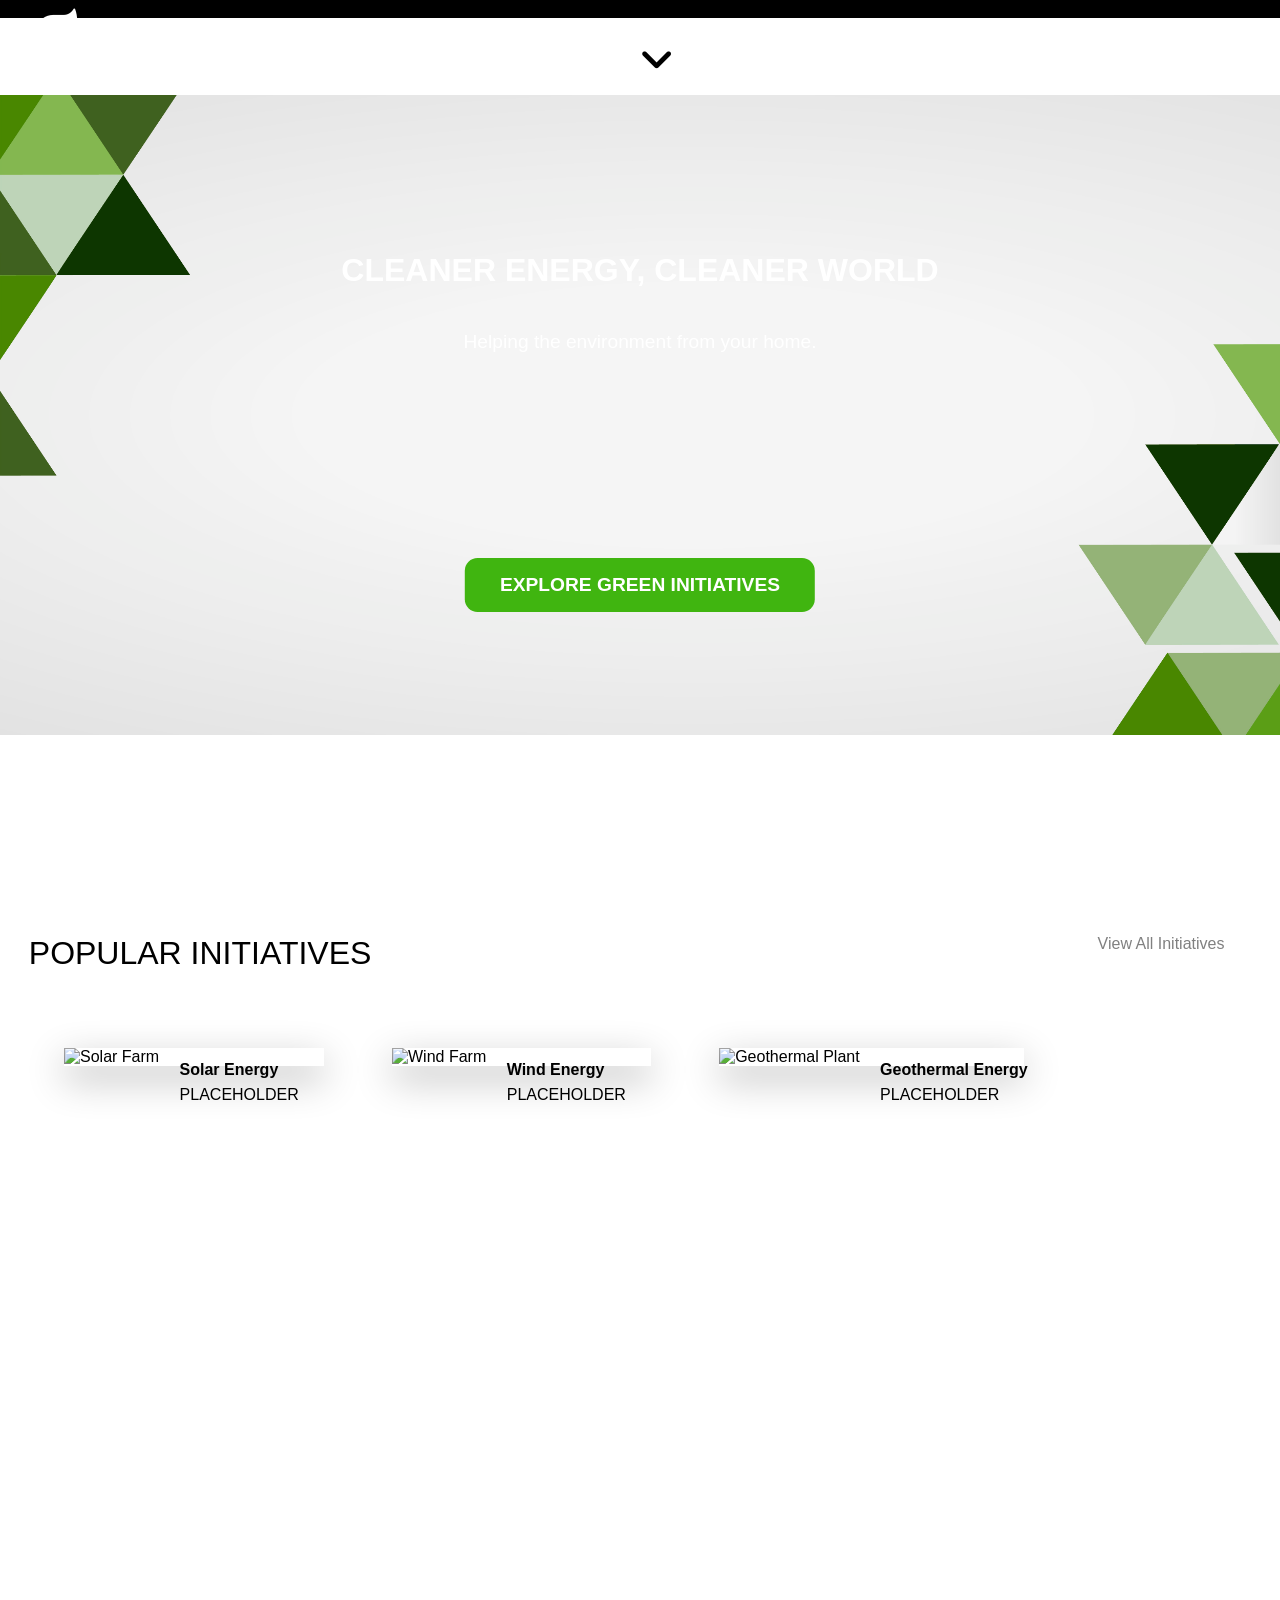
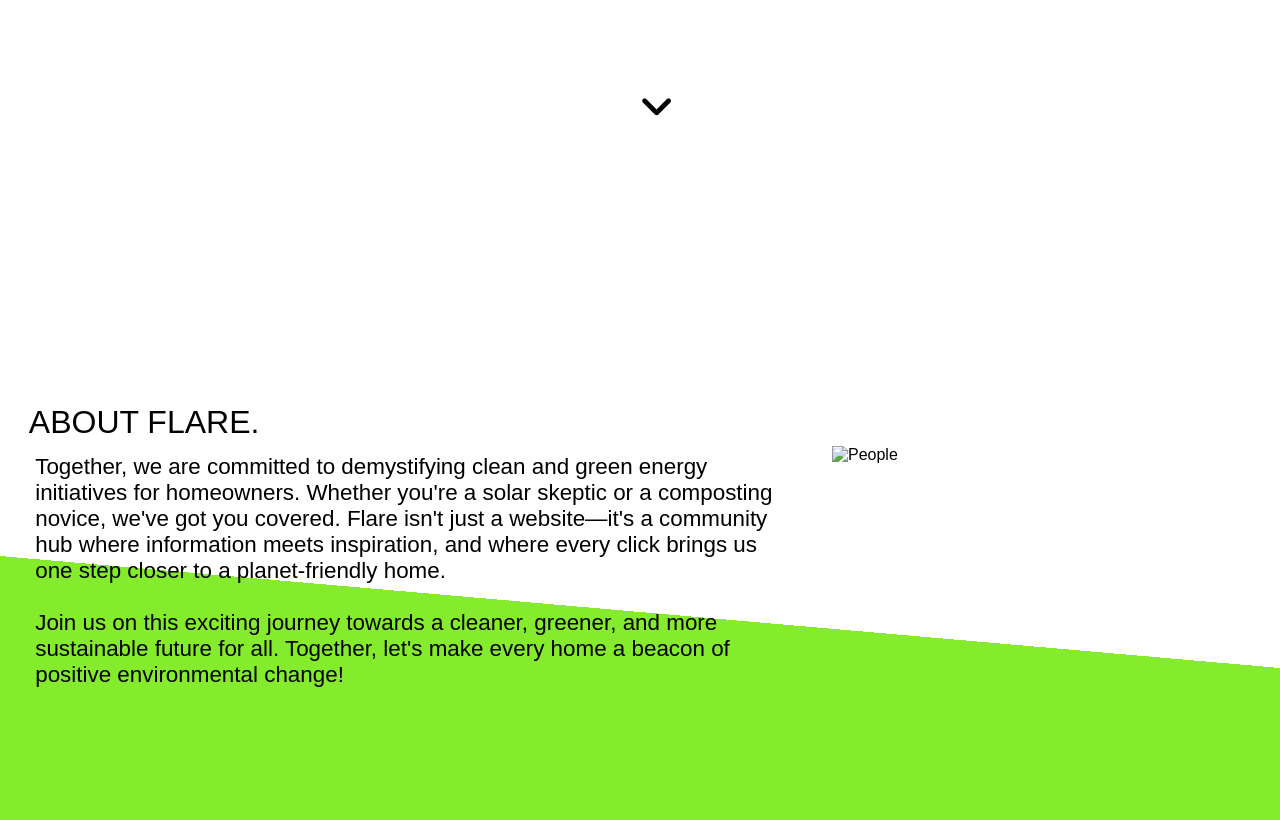
==== index.html @ 5a4c1785 "worked on site" ====
<!DOCTYPE html>
<html lang="en">

<head>
    <meta charset="UTF-8">
    <meta name="viewport" content="width=device-width, initial-scale=1.0">
    <title>TSA24</title>
    <link rel="shortcut icon" href="icons/favicon.ico" type="image/x-icon">
    <link rel="stylesheet" href="css/style.css">
    <link rel="stylesheet" href="https://cdnjs.cloudflare.com/ajax/libs/font-awesome/6.4.2/css/all.min.css" />
    <script src="https://cdnjs.cloudflare.com/ajax/libs/jquery/3.7.1/jquery.min.js"
        integrity="sha512-v2CJ7UaYy4JwqLDIrZUI/4hqeoQieOmAZNXBeQyjo21dadnwR+8ZaIJVT8EE2iyI61OV8e6M8PP2/4hpQINQ/g=="
        crossorigin="anonymous" referrerpolicy="no-referrer"></script>
</head>

<body>

    <!-- ----- IMAGE ----- -->
    <section class="imageSection">
        <img src="images/fieldWTurbines.jpg" alt="" class="bgImage">
    </section>


    <!-- --------- TOP OF PAGE ----------- -->
    <div class="mainBanner">

        <span class="mainHeader">

            <div class="test">
                <a href="/" class="bannerLinks">
                    <i class="fa-solid fa-leaf" id="bannerIMG"> <span class="title">FLARE.</span></i>
                </a>

            </div>

            <span class="mainLinks">
                <a href="/pages/initiatives.html" class="bannerLinks" id="bannerLinks">INITIATIVES</a>
                <a href="#scrollShortcutOne" class="bannerLinks" id="bannerLinks">OUR MISSION</a>
                <a href="#scrollShortcutTwo" class="bannerLinks" id="bannerLinks">ABOUT</a>

                <div class="dropdown">
                    <i id="dropbtn" class="fa-solid fa-bars"></i>
                    <div class="dropdown-content">
                        <a href="#" id="dropdownLink">CONTACT</a>
                        <a href="#" id="dropdownLink">REFERENCES</a>
                    </div>
                </div>


            </span>

        </span>

    </div>

    <!-- ---------- MIDDLE OF PAGE ----------- -->
    <div class="midOfPage"></div>
    <p class="midPageTitle"> CLEANER ENERGY, CLEANER WORLD</p>
    <p class="midPageText"> Helping the environment from your home.</p>
    </div>

    <!-- --------- MAIN BUTTON -------- -->
    <div class="mainButtonDiv">
        <button class="mainButton"><a href="/pages/initiatives.html" class="mainPageLink">EXPLORE GREEN INITIATIVES</a></button>
    </div>

    <!-- ------ DOWN ARROW TO TRANSITION FROM IMAGE TO INITIATIVES ------ -->
    <div class="downArrow">
        <a id="scroll-1" class="scrollShortcuts">
            <i class="fa-solid fa-angle-down" id="downArrowImage-Cards"></i>
        </a>
    </div>

    <!-- -------- PREVIEW INITIATIVE CARDS ------- -->
    <div>
        <img src="images/initiativesBackground.jpg" alt="" class="initiativeBackground">
        <div class="initiativesTitle scrollTo" id="scrollShortcutOne">
            <h1 class="initiative">POPULAR INITIATIVES</h1>
            <a href="/pages/initiatives.html" class="viewAllButton">View All Initiatives</a>
        </div>


        <div class="card">
            <div class="card0">
                <!-- SOLAR IMAGE -->
                <img src="images/solarCardImage.jpg" alt="Solar Farm" class="cardImage">
                <div class="containerCard">
                    <h4 class="initiativeCardTitle"><b>Solar Energy</b></h4>
                    <p class="initiativeInfo">PLACEHOLDER</p>
                </div>
            </div>
            <div class="card1">
                <!-- WIND IMAGE-->
                <img src="images/windCardImage.jpg" alt="Wind Farm" class="cardImage">
                <div class="containerCard">
                    <h4 class="initiativeCardTitle"><b>Wind Energy</b></h4>
                    <p class="initiativeInfo">PLACEHOLDER</p>
                </div>
            </div>
            <!-- GEOTHERMAL IMAGE -->
            <div class="card2">
                <!-- WIND IMAGE-->
                <img src="images/geoThermalCard.jpg" alt="Geothermal Plant" class="cardImage">
                <div class="containerCard">
                    <h4 class="initiativeCardTitle"><b>Geothermal Energy</b></h4>
                    <p class="initiativeInfo">PLACEHOLDER</p>
                </div>
            </div>
        </div>
</div>

    <!-- ------ DOWN ARROW TO TRANSITION FROM INITIATIVES TO ABOUT US ------ -->
    <div class="downArrow">
        <a id="scroll-2" class="scrollShortcuts">
            <i class="fa-solid fa-angle-down" id="downArrowImage-Cards1"></i>
        </a>
    </div>

    <!-- --------- ABOUT US PAGE --------- -->
    <div id="scrollShortcutTwo" class="aboutUsSection">
        <h1 class="aboutUsTitle"> ABOUT FLARE.</h1>

        <div class="aboutUsInfo">
            <p class="aboutUsText">Together, we are committed to demystifying clean and green energy initiatives for homeowners. Whether you're a solar skeptic or a composting novice, we've got you covered. Flare isn't just a website—it's a community hub where information meets inspiration, and where every click brings us one step closer to a planet-friendly home. 
                <br>
                <br>
                Join us on this exciting journey towards a cleaner, greener, and more sustainable future for all. Together, let's make every home a beacon of positive environmental change!</p>
            <img src="images/placeholderPicOfPeople.jpg" alt="People" class="placeholderPicOfPeople">
        </div>

    </div>





    <script src="scripts/smoothScroll.js"></script>

</body>

</html>
---- css/style.css ----
* {
    font-family: Helvetica, sans-serif;
    margin: 0px;
    padding: 0px;
}

body {
    overflow-x: hidden;
    width: 100%;
}

/* ---- TOP OF PAGE ----- */

.mainBanner {
    position: absolute;
    top: 0;
    left: 0;
    width: 100vw;
    padding-bottom: 1vw;
}

.test {
    padding-top: 0.5vw;
}

.mainLinks {
    padding-bottom: 0.5vw;
}

.title {
    font-size: 2vw;
}

.bannerLinks {
    font-size: 1.25vw;
    margin-right: 1.5vw;
    position: relative;
    display: inline;
    color: white;
    text-decoration: none;
    font-weight: 500;
}

#bannerLinks {
    position: relative;
    margin-left: 12vw;
    align-content: right;
}
#bannerLinks:hover {
    color: #e6e6e6;
}


#dropbtn {
    color: white;
    margin-left: 12vw;
    margin-top: -1vw;
    font-size: 2.5vw;
}


.dropdown {
    position: relative;
    display: inline-block;

}

.dropdown-content {
    display: none;
    position: absolute;
    background-color: white;
    min-width: 180px;
    box-shadow: 0px 8px 16px 0px rgba(0, 0, 0, 0.2);
    z-index: 1;
    margin-left: 50%;
    font-size: 1.25vw;

}


.dropdown-content a {
    color: black;
    padding: 12px 16px;
    text-decoration: none;
    display: block;


}


.dropdown-content a:hover {
    background-color: #ddd;
}


.dropdown:hover .dropdown-content {
    display: block;
}

#bannerIMG {
    font-size: 4vw;
    display: inline;
    margin-top: 1vw;
    margin-left: 2vw;
    max-width: 100vw;
}

#bannerIMG,
#dropbtn {
    background: linear-gradient(to right, #54911B, #54911B 49%, white 50%);
    background-clip: text;
    -webkit-background-clip: text;
    -webkit-text-fill-color: transparent;
    background-size: 200% 100%;
    transition: background-position .5s ease;
    background-position: 100%;
}

#dropdownLink {
    background: linear-gradient(to right, #54911B, #54911B 49%, black 50%);
    background-clip: text;
    -webkit-background-clip: text;
    -webkit-text-fill-color: transparent;
    background-size: 200% 100%;
    transition: background-position .5s ease;
    background-position: 100%;
}

#bannerIMG:hover,
#dropbtn:hover,
#dropdownLink:hover {
    background-position: 0 100%;
    color: green;
    cursor: pointer;
}


.mainLinks {
    position: absolute;
    margin-left: 20vw;
    margin-top: -2vw;
}


/* ----- IMAGE FOR PAGE ----- */
.bgImage {
    width: 120%;
    height: auto;
    opacity: 0.6;
}

.imageSection {
    background-color: black;
    width: 101vw;
}


/* ----- MIDDLE OF PAGE ------*/
.midOfPage {
    position: relative;
}

.midPageTitle {
    top: 30%;
    left: 50%;
    -ms-transform: translate(-50%, -50%);
    transform: translate(-50%, -50%);
}

.midPageTitle,
.midPageText {
    position: absolute;
    color: white;
}

.midPageTitle {
    font-weight: 700;
    font-size: 2.5vw;
}

.midPageText {
    font-size: 1.5vw;
    font-weight: 300;
    top: 38%;
    left: 50%;
    -ms-transform: translate(-50%, -50%);
    transform: translate(-50%, -50%);
}


/* -------- MAIN BUTTON ------ */
.mainButtonDiv {
    margin: 0;
    position: absolute;
    top: 65%;
    left: 50%;
    -ms-transform: translate(-50%, -50%);
    transform: translate(-50%, -50%);
}

.mainButton {
    padding: 1.25vw 2.75vw;
    text-align: center;
    background-color: #40B510;
    border: none;
    font-weight: 550;
    font-size: 1.5vw;
    color: white;
    border-radius: 1vw;
    transition: all .2s ease-in-out;
}

.mainButton:hover {
    cursor: pointer;
    background-color: #309C04;
    transform: scale(1.1);
}

/* MAIN LINK*/
.mainPageLink {
    text-decoration: none;
    color: white;
}

/* ---------- DOWN ARROW TO TRANSITION FROM IMAGE TO INITIATIVES*/
#downArrowImage-Cards {
    font-size: 3vw;
    position: absolute;
    left: 50%;
    margin-top: 1.75vw;
    transition: all .2s ease-in-out;
}
#downArrowImage-Cards1 {
    font-size: 3vw;
    position: absolute;
    top: 185%;
    left: 50%;
    margin-top: 1.75vw;
    transition: all .2s ease-in-out;
}

#downArrowImage-Cards:hover, #downArrowImage-Cards1:hover {
    transform: scale(1.2);
    cursor: pointer;
}

.scrollShortcuts {
    text-decoration: none;
    color: black;
}

/* ------- TITLE FOR INITIATIVES -------*/
.initiativeBackground {
    width: 100vw;
    height: 50vw;
    margin-top: 6vw;
}
.initiativesTitle {
    position: absolute;
    top: 100%;
    margin-top: 0.75vw;
    margin-left: 0.75vw;
    width: 100vw;
    padding-top: 2vw;
}

.initiative {
    font-size: 2.5vw;
    font-weight: 300;
    display: inline;
    margin-left: 1.5vw;
}

.viewAllButton {
    position: absolute;
    left: 85%;
    text-decoration: none;
    color: grey;
    display: inline;
}

.viewAllButton:hover {
    text-decoration: underline;
}

/* -------- CARDS FOR MAIN PAGE --------*/
.card {
    margin: 0;
    position: absolute;
    top: 115%;
    left: 5%;
    margin-bottom: 10vw;
    margin-top: 1vw;
    display: inline;
}


.containerCard {
    padding: 2px 16px;
    display: inline-block;
    margin-right: 2vw;
}

.card0,
.card1,
.card2 {
    display: inline-block;
    margin-right: 5vw;
    box-shadow: 0 1vw 3vw 0 rgba(0, 0, 0, 0.3);
    margin-bottom: 10vw;
    padding-right: 8vw;
    
}

.card0:hover,
.card1:hover,
.card2:hover {
    background-color: #e6e6e6;
    cursor: pointer;
}

.initiativeCardTitle {
    position: absolute;
    top: 0;
    margin-top: 1vw;
}

.initiativeInfo {
    position: absolute;
    top: 0;
    margin-top: 3vw;
}

.cardImage {
    max-width: 12vw;
    height: 12vw;
}



/* ------- ABOUT US --------- */
.aboutUsSection {
    position: absolute;
    top: 180%;
    margin-top: 30vw;
    width: 100vw;
    padding-bottom: 10vw;
    background: linear-gradient(5deg, transparent 0%, #84EB2D 0%, #84EB2D 50%, transparent 50%);
}
.aboutUsTitle {
    font-size: 2.5vw;
    font-weight: 300;
    display: inline;
    margin-left: 2.25vw;
}
.aboutUsInfo {
    margin-top: 1vw;
    margin-left: 1vw;
    width: 100vw;
    overflow: hidden;
    overflow-wrap: break-word;
    display: inline-block;
}
.aboutUsText {
    overflow-wrap: break-word;
    margin-right: 4vw;
    margin-left: 1.75vw;
    font-size: 1.75vw;
    display: inline-block;
    padding-right: 35vw;
}
.placeholderPicOfPeople {
    width: 30vw;
    display: inline-block;
    position: absolute;
    top: 10%;
    right: 5%;
    
}




/* ------ MOBILE -------- */
@media only screen and (max-width: 600px) {
    .bannerLinks {
        font-size: 2vw;
    }
}
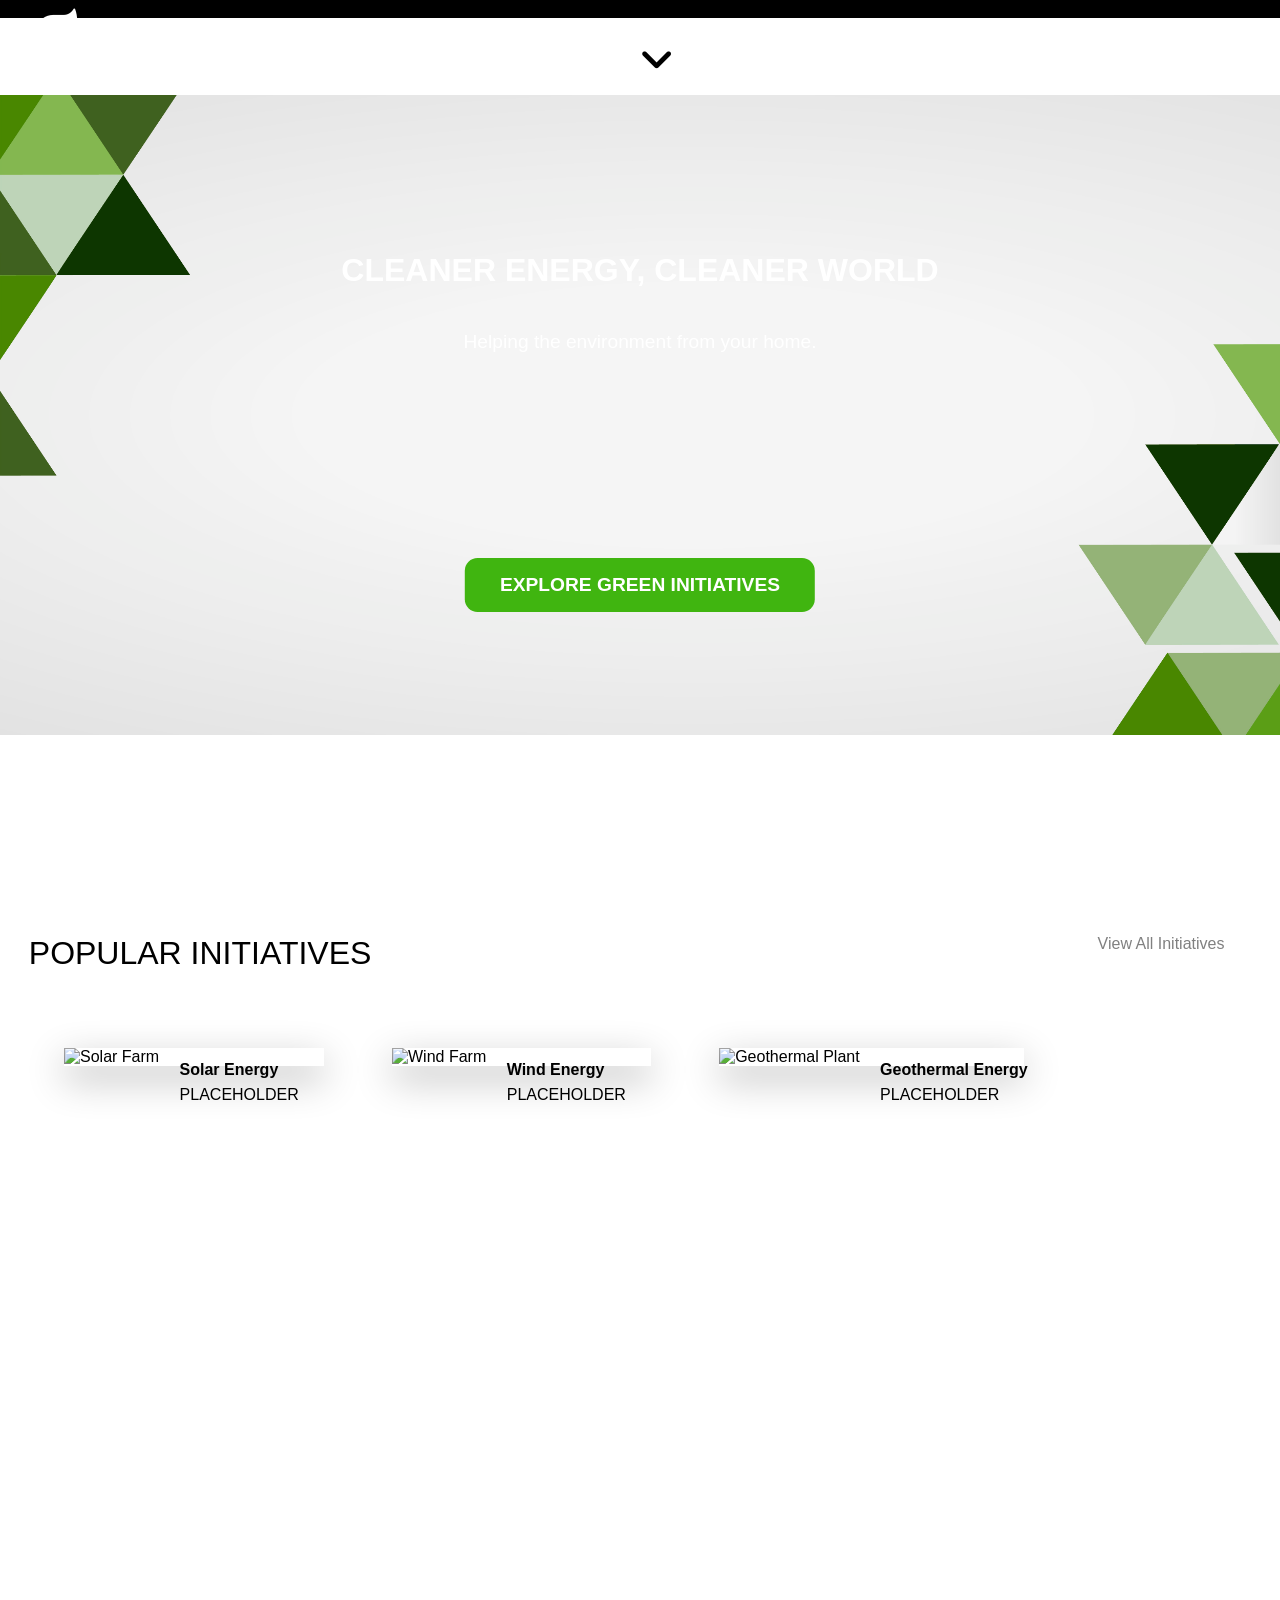
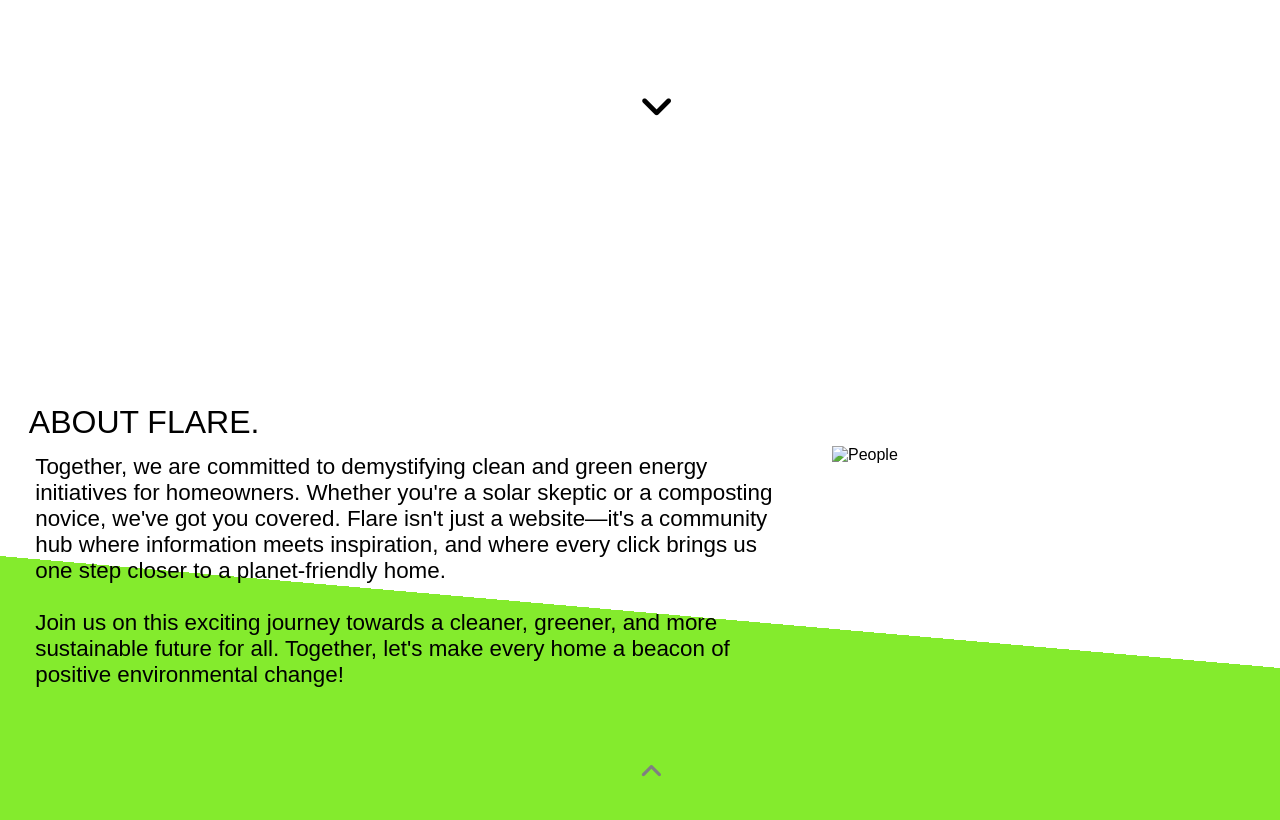
==== commit 37a8ee32: "scroll to top" ====
--- a/index.html
+++ b/index.html
@@ -16,7 +16,7 @@
 <body>
 
     <!-- ----- IMAGE ----- -->
-    <section class="imageSection">
+    <section class="imageSection" id="scrollToTop">
         <img src="images/fieldWTurbines.jpg" alt="" class="bgImage">
     </section>
 
@@ -128,6 +128,10 @@
             <img src="images/placeholderPicOfPeople.jpg" alt="People" class="placeholderPicOfPeople">
         </div>
 
+        <a id="scroll-3" class="scrollShortcuts">
+            <i class="fa-solid fa-angle-up" id="downArrowImage-Cards2"></i>
+        </a>
+
     </div>
 
 
--- a/css/style.css
+++ b/css/style.css
@@ -238,8 +238,17 @@
     margin-top: 1.75vw;
     transition: all .2s ease-in-out;
 }
-
-#downArrowImage-Cards:hover, #downArrowImage-Cards1:hover {
+#downArrowImage-Cards2 {
+    font-size: 2vw;
+    position: absolute;
+    color: grey;
+    top: 80%;
+    left: 50%;
+    margin-top: 1.75vw;
+    transition: all .2s ease-in-out;
+}
+
+#downArrowImage-Cards:hover, #downArrowImage-Cards1:hover, #downArrowImage-Cards2:hover {
     transform: scale(1.2);
     cursor: pointer;
 }
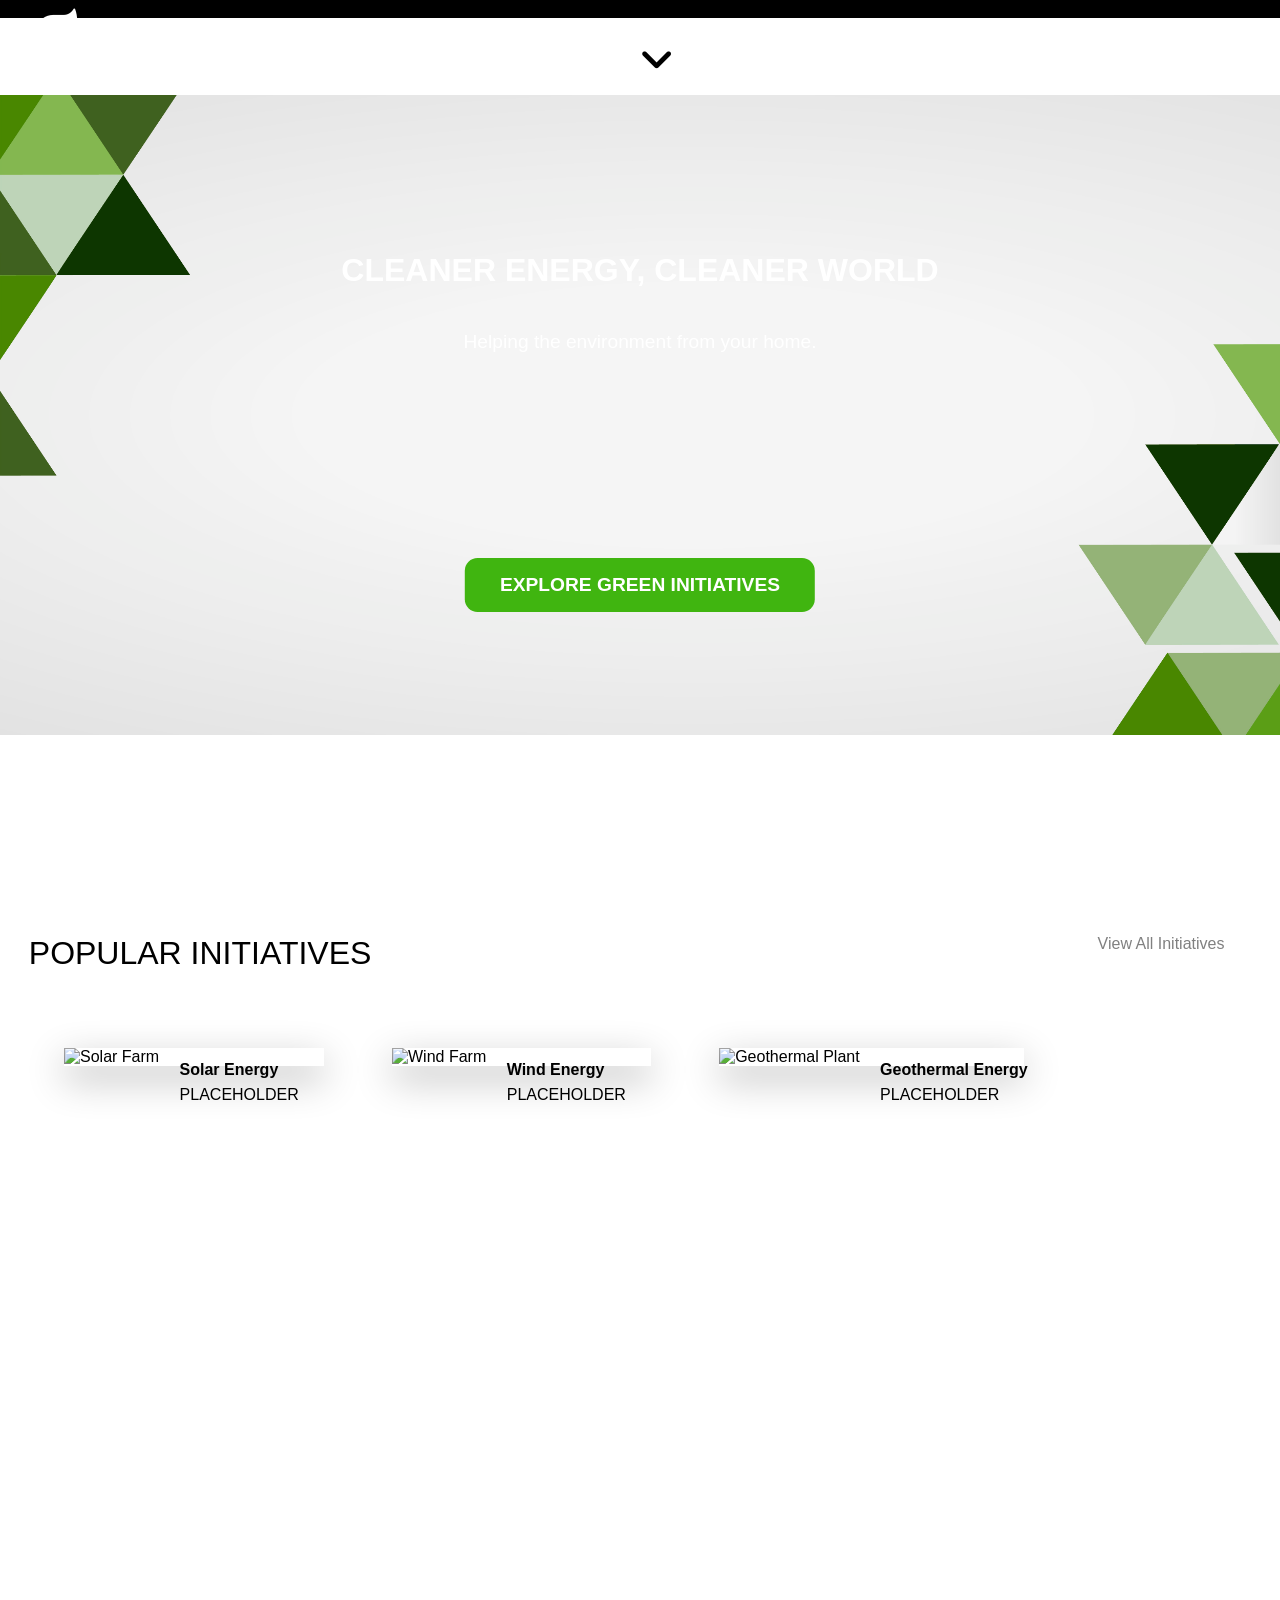
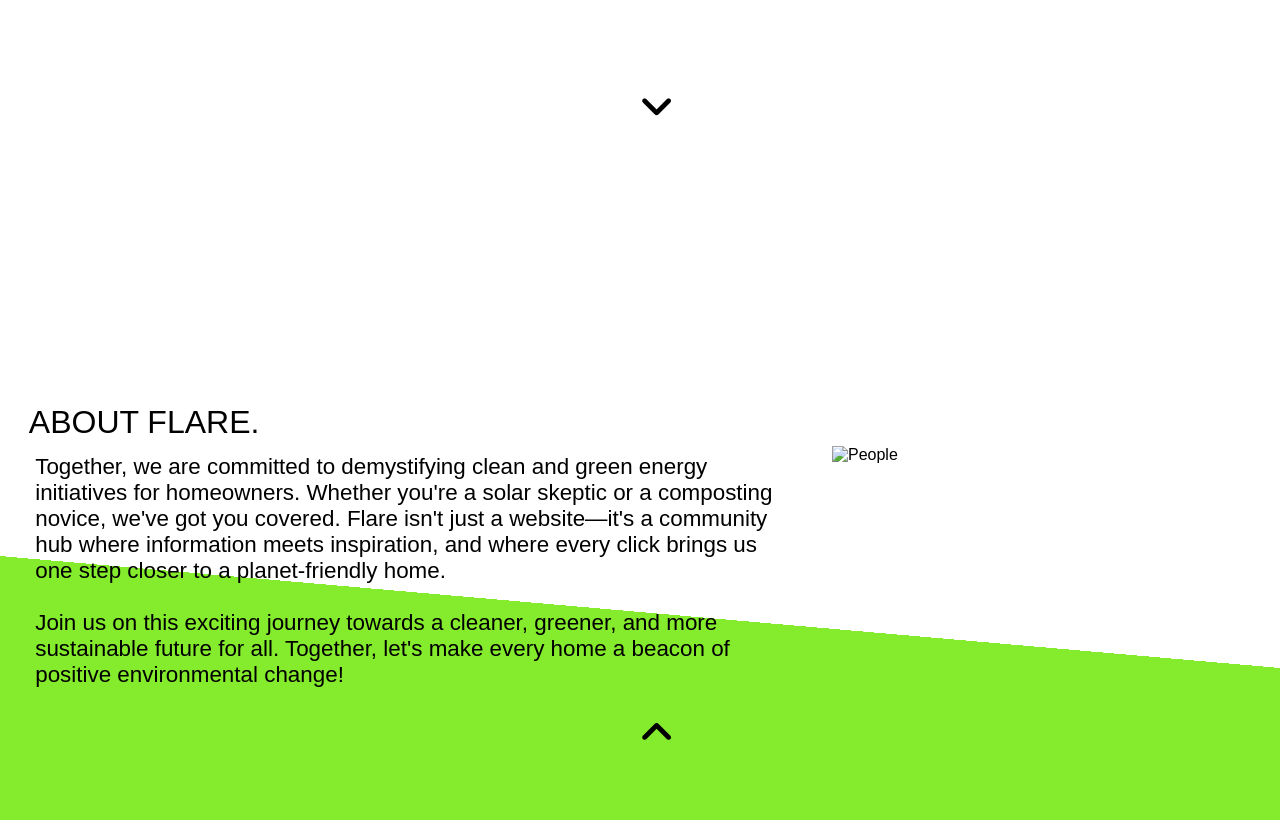
==== commit fa2a1bee: "done for now bc live server is dying" ====
--- a/index.html
+++ b/index.html
@@ -35,8 +35,8 @@
 
             <span class="mainLinks">
                 <a href="/pages/initiatives.html" class="bannerLinks" id="bannerLinks">INITIATIVES</a>
-                <a href="#scrollShortcutOne" class="bannerLinks" id="bannerLinks">OUR MISSION</a>
-                <a href="#scrollShortcutTwo" class="bannerLinks" id="bannerLinks">ABOUT</a>
+                <a href="#scrollShortcutOne" class="bannerLinks topShortcut1" id="bannerLinks">OUR MISSION</a>
+                <a href="#scrollShortcutTwo" class="bannerLinks topShortcut2" id="bannerLinks">ABOUT</a>
 
                 <div class="dropdown">
                     <i id="dropbtn" class="fa-solid fa-bars"></i>
@@ -129,7 +129,7 @@
         </div>
 
         <a id="scroll-3" class="scrollShortcuts">
-            <i class="fa-solid fa-angle-up" id="downArrowImage-Cards2"></i>
+            <i class="fa-solid fa-angle-up" id="downArrowImage-Cards"></i>
         </a>
 
     </div>
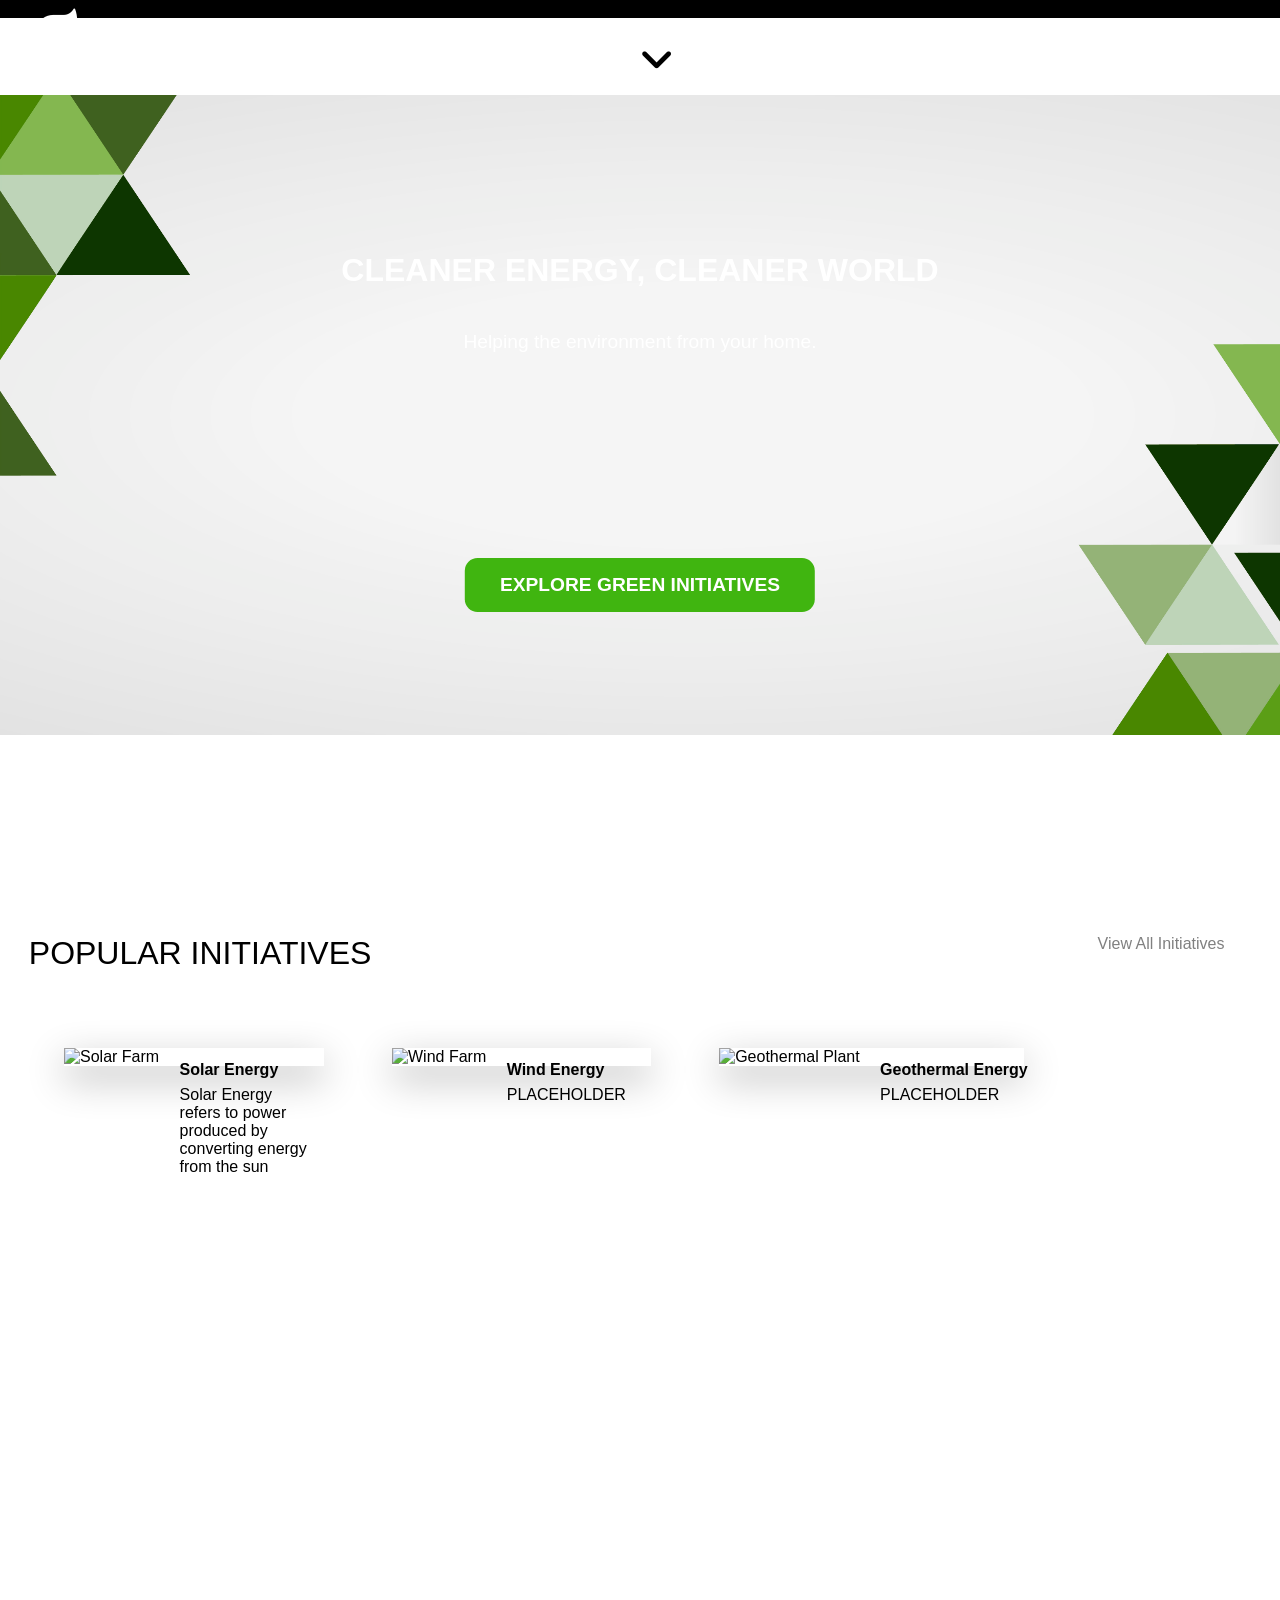
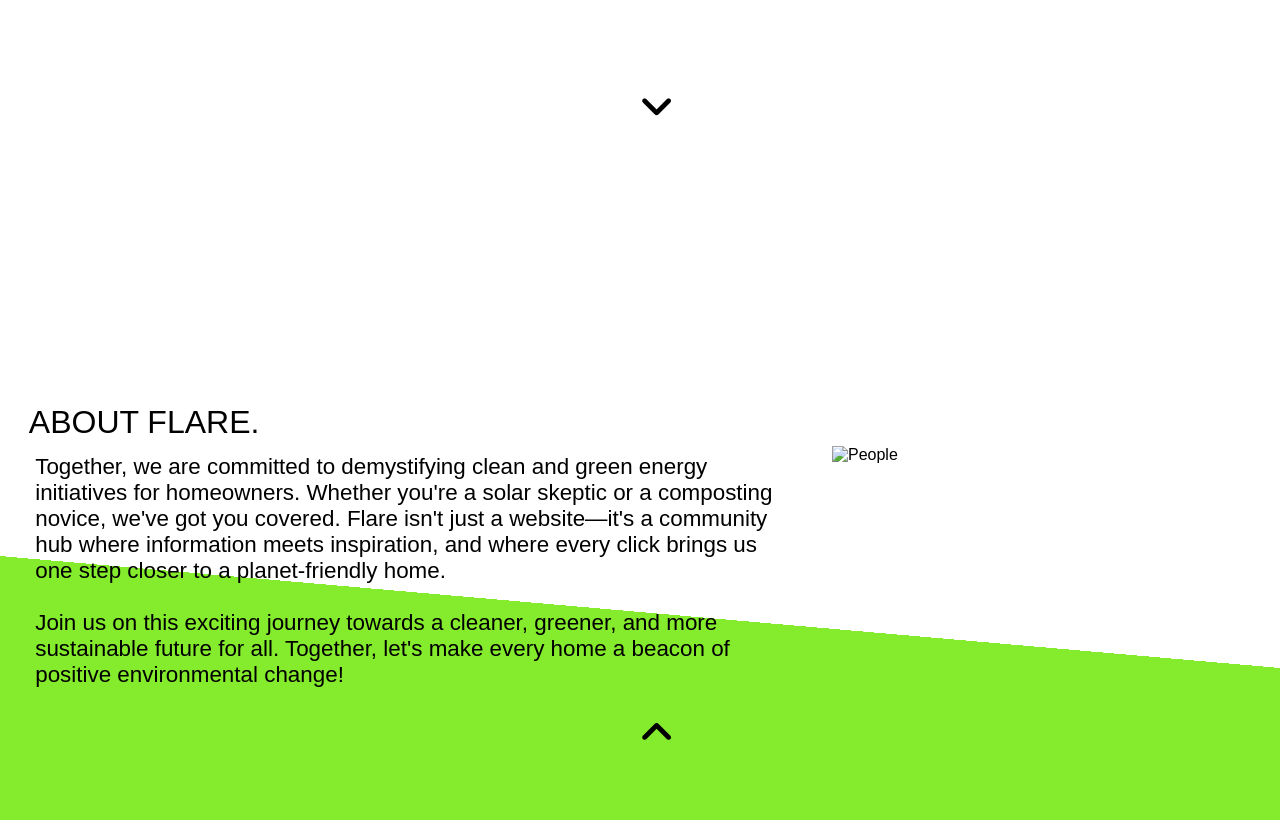
==== commit d0c2ccf9: "worked on solar power page; housekeeping things" ====
--- a/index.html
+++ b/index.html
@@ -4,7 +4,7 @@
 <head>
     <meta charset="UTF-8">
     <meta name="viewport" content="width=device-width, initial-scale=1.0">
-    <title>TSA24</title>
+    <title>TSA24 | FLARE.</title>
     <link rel="shortcut icon" href="icons/favicon.ico" type="image/x-icon">
     <link rel="stylesheet" href="css/style.css">
     <link rel="stylesheet" href="https://cdnjs.cloudflare.com/ajax/libs/font-awesome/6.4.2/css/all.min.css" />
@@ -61,7 +61,8 @@
 
     <!-- --------- MAIN BUTTON -------- -->
     <div class="mainButtonDiv">
-        <button class="mainButton"><a href="/pages/initiatives.html" class="mainPageLink">EXPLORE GREEN INITIATIVES</a></button>
+        <button class="mainButton"><a href="/pages/initiatives.html" class="mainPageLink">EXPLORE GREEN
+                INITIATIVES</a></button>
     </div>
 
     <!-- ------ DOWN ARROW TO TRANSITION FROM IMAGE TO INITIATIVES ------ -->
@@ -81,13 +82,14 @@
 
 
         <div class="card">
-            <div class="card0">
-                <!-- SOLAR IMAGE -->
-                <img src="images/solarCardImage.jpg" alt="Solar Farm" class="cardImage">
-                <div class="containerCard">
-                    <h4 class="initiativeCardTitle"><b>Solar Energy</b></h4>
-                    <p class="initiativeInfo">PLACEHOLDER</p>
-                </div>
+            <div class="card0"><a href="/pages/initiatives/solar.html">
+                    <!-- SOLAR IMAGE -->
+                    <img src="images/solarCardImage.jpg" alt="Solar Farm" class="cardImage">
+                    <div class="containerCard">
+                        <h4 class="initiativeCardTitle"><b>Solar Energy</b></h4>
+                        <p class="initiativeInfo">Solar Energy refers to power produced by converting energy from the sun</p>
+                    </div>
+                </a>
             </div>
             <div class="card1">
                 <!-- WIND IMAGE-->
@@ -107,7 +109,7 @@
                 </div>
             </div>
         </div>
-</div>
+    </div>
 
     <!-- ------ DOWN ARROW TO TRANSITION FROM INITIATIVES TO ABOUT US ------ -->
     <div class="downArrow">
@@ -121,10 +123,15 @@
         <h1 class="aboutUsTitle"> ABOUT FLARE.</h1>
 
         <div class="aboutUsInfo">
-            <p class="aboutUsText">Together, we are committed to demystifying clean and green energy initiatives for homeowners. Whether you're a solar skeptic or a composting novice, we've got you covered. Flare isn't just a website—it's a community hub where information meets inspiration, and where every click brings us one step closer to a planet-friendly home. 
+            <p class="aboutUsText">Together, we are committed to demystifying clean and green energy initiatives for
+                homeowners. Whether you're a solar skeptic or a composting novice, we've got you covered. Flare isn't
+                just a website—it's a community hub where information meets inspiration, and where every click brings us
+                one step closer to a planet-friendly home.
                 <br>
                 <br>
-                Join us on this exciting journey towards a cleaner, greener, and more sustainable future for all. Together, let's make every home a beacon of positive environmental change!</p>
+                Join us on this exciting journey towards a cleaner, greener, and more sustainable future for all.
+                Together, let's make every home a beacon of positive environmental change!
+            </p>
             <img src="images/placeholderPicOfPeople.jpg" alt="People" class="placeholderPicOfPeople">
         </div>
 
--- a/css/style.css
+++ b/css/style.css
@@ -7,6 +7,10 @@
 body {
     overflow-x: hidden;
     width: 100%;
+}
+body a{
+    color: black;
+    text-decoration: none;
 }
 
 /* ---- TOP OF PAGE ----- */
@@ -338,6 +342,7 @@
     position: absolute;
     top: 0;
     margin-top: 3vw;
+    max-width: 10vw;
 }
 
 .cardImage {
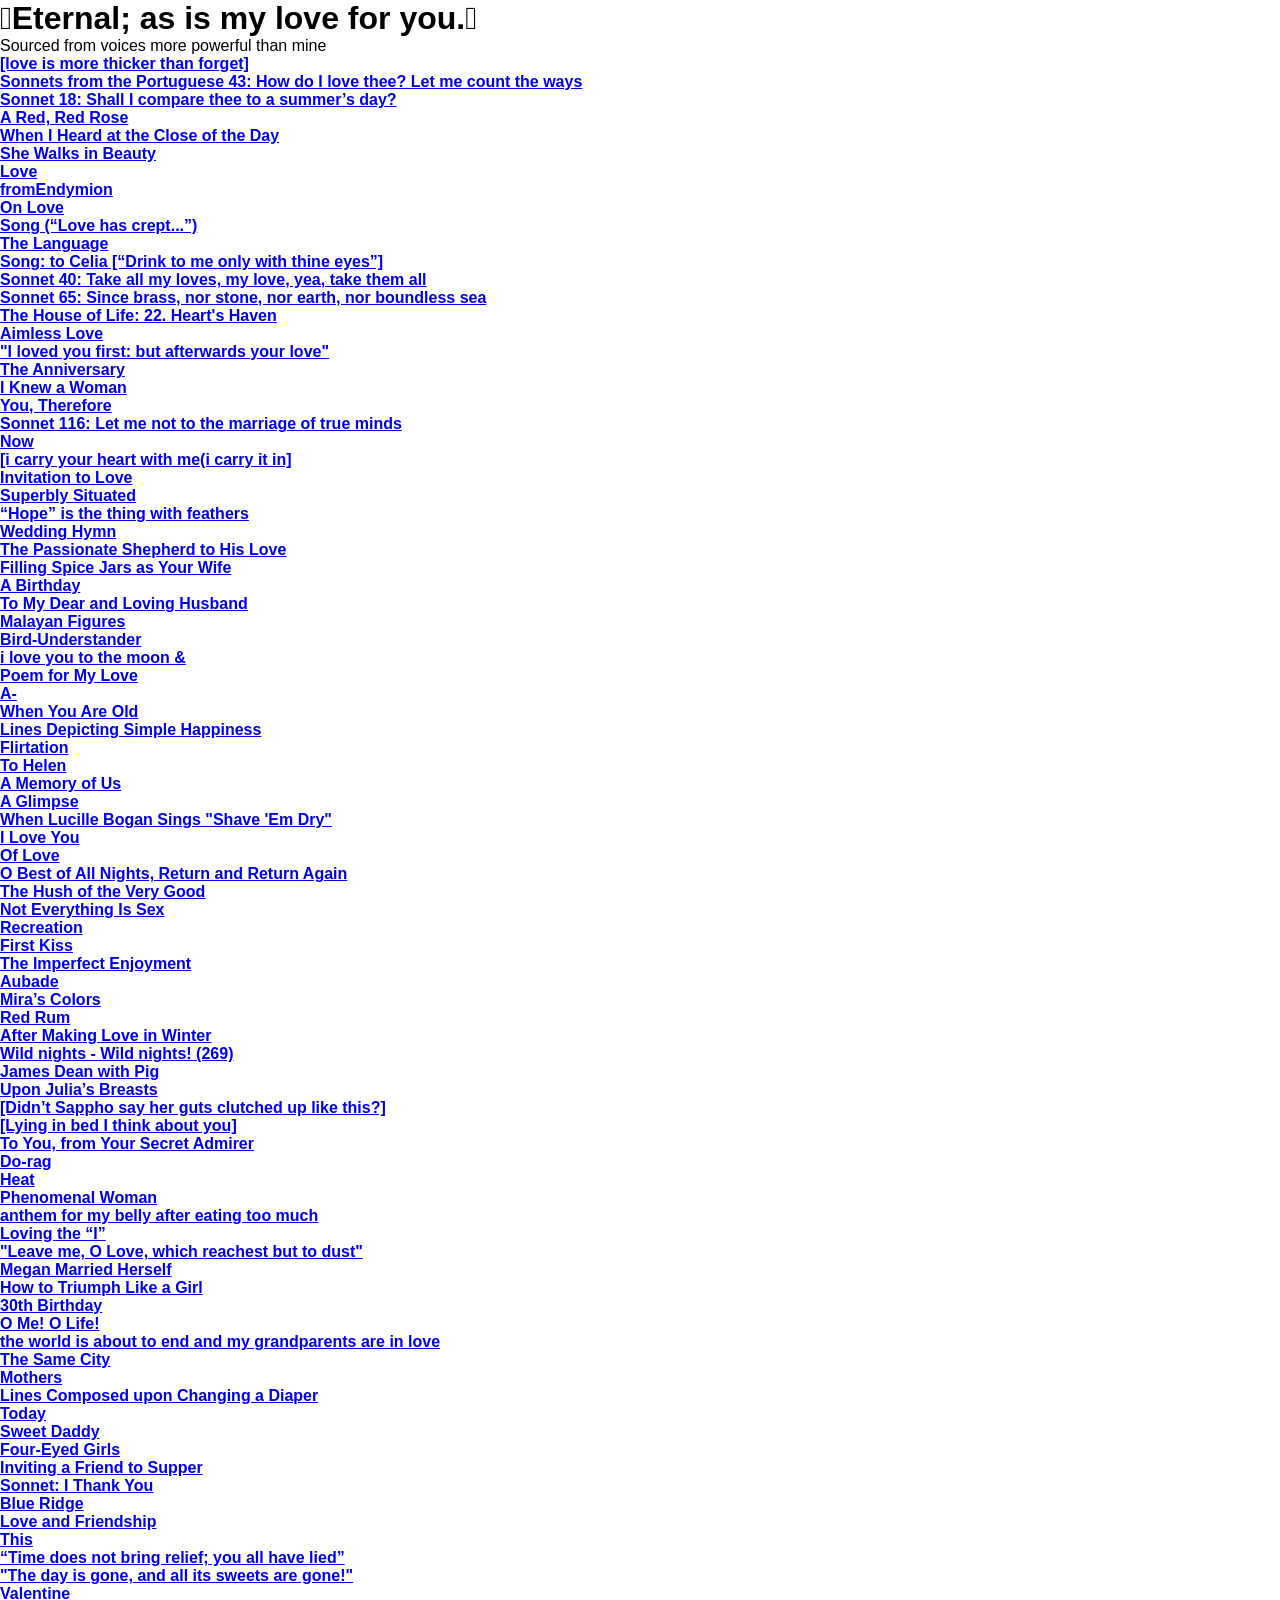
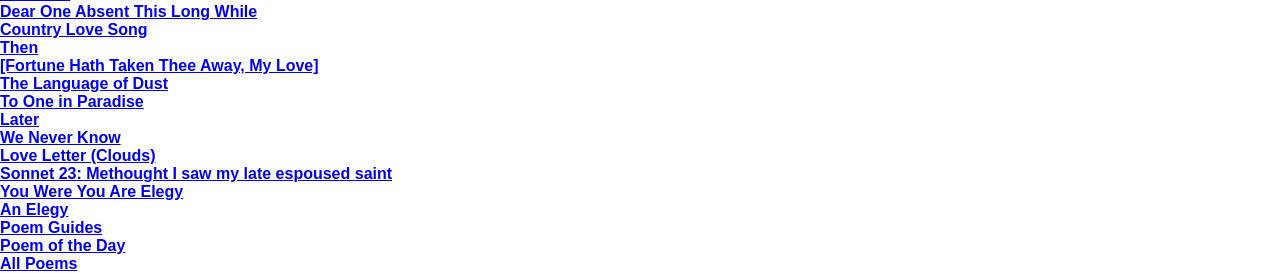
==== commit 7428eacf: "Create index.html" ====
--- a/index.html
+++ b/index.html
@@ -4,149 +4,631 @@
 <head>
     <meta charset="UTF-8">
     <meta name="viewport" content="width=device-width, initial-scale=1.0">
-    <title>TSA24 | FLARE.</title>
-    <link rel="shortcut icon" href="icons/favicon.ico" type="image/x-icon">
-    <link rel="stylesheet" href="css/style.css">
-    <link rel="stylesheet" href="https://cdnjs.cloudflare.com/ajax/libs/font-awesome/6.4.2/css/all.min.css" />
-    <script src="https://cdnjs.cloudflare.com/ajax/libs/jquery/3.7.1/jquery.min.js"
-        integrity="sha512-v2CJ7UaYy4JwqLDIrZUI/4hqeoQieOmAZNXBeQyjo21dadnwR+8ZaIJVT8EE2iyI61OV8e6M8PP2/4hpQINQ/g=="
-        crossorigin="anonymous" referrerpolicy="no-referrer"></script>
+    <title>My Love!</title>
+    <link rel="stylesheet" href="style.css">
+    <link href="http://cdnjs.cloudflare.com/ajax/libs/font-awesome/4.3.0/css/font-awesome.css" rel="stylesheet"
+        type='text/css'>
+    <link rel="shortcut icon" href="favicon.ico" type="image/x-icon">
 </head>
 
 <body>
-
-    <!-- ----- IMAGE ----- -->
-    <section class="imageSection" id="scrollToTop">
-        <img src="images/fieldWTurbines.jpg" alt="" class="bgImage">
-    </section>
-
-
-    <!-- --------- TOP OF PAGE ----------- -->
-    <div class="mainBanner">
-
-        <span class="mainHeader">
-
-            <div class="test">
-                <a href="/" class="bannerLinks">
-                    <i class="fa-solid fa-leaf" id="bannerIMG"> <span class="title">FLARE.</span></i>
-                </a>
-
-            </div>
-
-            <span class="mainLinks">
-                <a href="/pages/initiatives.html" class="bannerLinks" id="bannerLinks">INITIATIVES</a>
-                <a href="#scrollShortcutOne" class="bannerLinks topShortcut1" id="bannerLinks">OUR MISSION</a>
-                <a href="#scrollShortcutTwo" class="bannerLinks topShortcut2" id="bannerLinks">ABOUT</a>
-
-                <div class="dropdown">
-                    <i id="dropbtn" class="fa-solid fa-bars"></i>
-                    <div class="dropdown-content">
-                        <a href="#" id="dropdownLink">CONTACT</a>
-                        <a href="#" id="dropdownLink">REFERENCES</a>
-                    </div>
-                </div>
-
-
-            </span>
-
-        </span>
-
+    <div class="top">
+        <h1 class="banner"><i class="fa-solid fa-heart"></i>Eternal; as is my love for you.<i
+                class="fa-solid fa-heart"></i></h1>
+        <p class="yeet">Sourced from voices more powerful than mine</p>
     </div>
-
-    <!-- ---------- MIDDLE OF PAGE ----------- -->
-    <div class="midOfPage"></div>
-    <p class="midPageTitle"> CLEANER ENERGY, CLEANER WORLD</p>
-    <p class="midPageText"> Helping the environment from your home.</p>
+    <div class="container">
+        <div class="row">
+            <div class="text-col">
+                <strong><a
+                        href="https://www.poetryfoundation.org/poetrymagazine/poems/22224/love-is-more-thicker-than-forget">[love
+                        is more thicker than forget]</a></strong>
+            </div>
+            <div class="text-col">
+                <strong><a
+                        href="https://www.poetryfoundation.org/poems/43742/sonnets-from-the-portuguese-43-how-do-i-love-thee-let-me-count-the-ways">Sonnets
+                        from the Portuguese 43: How do I love thee? Let me count the ways</a></strong>
+            </div>
+            <div class="clearfix"></div>
+        </div>
+
+        <div class="row">
+            <div class="text-col">
+                <strong><a
+                        href="https://www.poetryfoundation.org/poems/45087/sonnet-18-shall-i-compare-thee-to-a-summers-day">Sonnet
+                        18: Shall I compare thee to a summer’s day?</a></strong>
+            </div>
+            <div class="text-col">
+                <strong><a href="https://www.poetryfoundation.org/poems/43812/a-red-red-rose">A Red, Red
+                        Rose</a></strong>
+            </div>
+            <div class="clearfix"></div>
+        </div>
+
+        <div class="row">
+            <div class="text-col">
+                <strong><a href="https://www.poetryfoundation.org/poems/50509/when-i-heard-at-the-close-of-the-day">When
+                        I Heard at the Close of the Day</a></strong>
+            </div>
+            <div class="text-col">
+                <strong><a href="https://www.poetryfoundation.org/poems/43844/she-walks-in-beauty">She Walks in
+                        Beauty</a></strong>
+            </div>
+            <div class="clearfix"></div>
+        </div>
+
+        <div class="row">
+            <div class="text-col">
+                <strong><a href="https://www.poetryfoundation.org/poems/43993/love-56d222e917181">Love</a></strong>
+            </div>
+            <div class="text-col">
+                <strong><a
+                        href="https://www.poetryfoundation.org/poems/44469/endymion-56d2239287ca5">fromEndymion</a></strong>
+            </div>
+            <div class="clearfix"></div>
+        </div>
+
+        <div class="row">
+            <div class="text-col">
+                <strong><a href="https://www.poetryfoundation.org/poems/148579/on-love">On Love</a></strong>
+            </div>
+            <div class="text-col">
+                <strong><a href="https://www.poetryfoundation.org/poetrymagazine/poems/13003/song-love-has-crept">Song
+                        (“Love has crept...”)</a></strong>
+            </div>
+            <div class="clearfix"></div>
+        </div>
+
+        <div class="row">
+            <div class="text-col">
+                <strong><a href="https://www.poetryfoundation.org/poems/49024/the-language-56d22abc283f2">The
+                        Language</a></strong>
+            </div>
+            <div class="text-col">
+                <strong><a
+                        href="https://www.poetryfoundation.org/poems/44464/song-to-celia-drink-to-me-only-with-thine-eyes">Song:
+                        to Celia [“Drink to me only with thine eyes”]</a></strong>
+            </div>
+            <div class="clearfix"></div>
+        </div>
+
+        <div class="row">
+            <div class="text-col">
+                <strong><a
+                        href="https://www.poetryfoundation.org/poems/50426/sonnet-40-take-all-my-loves-my-love-yea-take-them-all">Sonnet
+                        40: Take all my loves, my love, yea, take them all</a></strong>
+            </div>
+            <div class="text-col">
+                <strong><a
+                        href="https://www.poetryfoundation.org/poems/50646/sonnet-65-since-brass-nor-stone-nor-earth-nor-boundless-sea">Sonnet
+                        65: Since brass, nor stone, nor earth, nor boundless sea</a></strong>
+            </div>
+            <div class="clearfix"></div>
+        </div>
+
+        <div class="row">
+            <div class="text-col">
+                <strong><a href="https://www.poetryfoundation.org/poems/45010/the-house-of-life-22-hearts-haven">The
+                        House of Life: 22. Heart's Haven</a></strong>
+            </div>
+            <div class="text-col">
+                <strong><a href="https://www.poetryfoundation.org/poetrymagazine/poems/41392/aimless-love">Aimless
+                        Love</a></strong>
+            </div>
+            <div class="clearfix"></div>
+        </div>
+
+        <div class="row">
+            <div class="text-col">
+                <strong><a
+                        href="https://www.poetryfoundation.org/poems/50507/i-loved-you-first-but-afterwards-your-love">"I
+                        loved you first: but afterwards your love"</a></strong>
+            </div>
+            <div class="text-col">
+                <strong><a href="https://www.poetryfoundation.org/poems/50336/the-anniversary-56d22d56d635f">The
+                        Anniversary</a></strong>
+            </div>
+            <div class="clearfix"></div>
+        </div>
+
+        <div class="row">
+            <div class="text-col">
+                <strong><a href="https://www.poetryfoundation.org/poems/43331/i-knew-a-woman">I Knew a
+                        Woman</a></strong>
+            </div>
+            <div class="text-col">
+                <strong><a href="https://www.poetryfoundation.org/poems/49268/you-therefore">You, Therefore</a></strong>
+            </div>
+            <div class="clearfix"></div>
+        </div>
+
+        <div class="row">
+            <div class="text-col">
+                <strong><a
+                        href="https://www.poetryfoundation.org/poems/45106/sonnet-116-let-me-not-to-the-marriage-of-true-minds">Sonnet
+                        116: Let me not to the marriage of true minds</a></strong>
+            </div>
+            <div class="text-col">
+                <strong><a href="https://www.poetryfoundation.org/poems/50480/now-56d22d9f2a21f">Now</a></strong>
+            </div>
+            <div class="clearfix"></div>
+        </div>
+
+        <div class="row">
+            <div class="text-col">
+                <strong><a
+                        href="https://www.poetryfoundation.org/poetrymagazine/poems/49493/i-carry-your-heart-with-mei-carry-it-in">[i
+                        carry your heart with me(i carry it in]</a></strong>
+            </div>
+            <div class="text-col">
+                <strong><a href="https://www.poetryfoundation.org/poems/50317/invitation-to-love">Invitation to
+                        Love</a></strong>
+            </div>
+            <div class="clearfix"></div>
+        </div>
+
+        <div class="row">
+            <div class="text-col">
+                <strong><a href="https://www.poetryfoundation.org/poems/49234/superbly-situated">Superbly
+                        Situated</a></strong>
+            </div>
+            <div class="text-col">
+                <strong><a
+                        href="https://www.poetryfoundation.org/poems/42889/hope-is-the-thing-with-feathers-314">“Hope”
+                        is the thing with feathers</a></strong>
+            </div>
+            <div class="clearfix"></div>
+        </div>
+
+        <div class="row">
+            <div class="text-col">
+                <strong><a href="https://www.poetryfoundation.org/poems/50297/wedding-hymn">Wedding Hymn</a></strong>
+            </div>
+            <div class="text-col">
+                <strong><a href="https://www.poetryfoundation.org/poems/44675/the-passionate-shepherd-to-his-love">The
+                        Passionate Shepherd to His Love</a></strong>
+            </div>
+            <div class="clearfix"></div>
+        </div>
+
+        <div class="row">
+            <div class="text-col">
+                <strong><a
+                        href="https://www.poetryfoundation.org/poetrymagazine/poems/156078/filling-spice-jars-as-your-wife">Filling
+                        Spice Jars as Your Wife</a></strong>
+            </div>
+            <div class="text-col">
+                <strong><a href="https://www.poetryfoundation.org/poems/44992/a-birthday">A Birthday</a></strong>
+            </div>
+            <div class="clearfix"></div>
+        </div>
+
+        <div class="row">
+            <div class="text-col">
+                <strong><a href="https://www.poetryfoundation.org/poems/43706/to-my-dear-and-loving-husband">To My Dear
+                        and Loving Husband</a></strong>
+            </div>
+            <div class="text-col">
+                <strong><a href="https://www.poetryfoundation.org/poetrymagazine/poems/31867/malayan-figures">Malayan
+                        Figures</a></strong>
+            </div>
+            <div class="clearfix"></div>
+        </div>
+
+        <div class="row">
+            <div class="text-col">
+                <strong><a
+                        href="https://www.poetryfoundation.org/poems/52207/bird-understander">Bird-Understander</a></strong>
+            </div>
+            <div class="text-col">
+                <strong><a href="https://www.poetryfoundation.org/poems/160539/i-love-you-to-the-moon-">i love you to
+                        the moon &</a></strong>
+            </div>
+            <div class="clearfix"></div>
+        </div>
+
+        <div class="row">
+            <div class="text-col">
+                <strong><a href="https://www.poetryfoundation.org/poems/49218/poem-for-my-love">Poem for My
+                        Love</a></strong>
+            </div>
+            <div class="text-col">
+                <strong><a href="https://www.poetryfoundation.org/poems/51414/a">A-</a></strong>
+            </div>
+            <div class="clearfix"></div>
+        </div>
+
+        <div class="row">
+            <div class="text-col">
+                <strong><a href="https://www.poetryfoundation.org/poems/43283/when-you-are-old">When You Are
+                        Old</a></strong>
+            </div>
+            <div class="text-col">
+                <strong><a href="https://www.poetryfoundation.org/poems/51788/lines-depicting-simple-happiness">Lines
+                        Depicting Simple Happiness</a></strong>
+            </div>
+            <div class="clearfix"></div>
+        </div>
+
+        <div class="row">
+            <div class="text-col">
+                <strong><a
+                        href="https://www.poetryfoundation.org/poetrymagazine/poems/35278/flirtation">Flirtation</a></strong>
+            </div>
+            <div class="text-col">
+                <strong><a href="https://www.poetryfoundation.org/poetrymagazine/poems/161536/to-helen-6544187359d47">To
+                        Helen</a></strong>
+            </div>
+            <div class="clearfix"></div>
+        </div>
+
+        <div class="row">
+            <div class="text-col">
+                <strong><a href="https://www.poetryfoundation.org/poems/159491/a-memory-of-us">A Memory of
+                        Us</a></strong>
+            </div>
+            <div class="text-col">
+                <strong><a href="https://www.poetryfoundation.org/poems/50478/a-glimpse">A Glimpse</a></strong>
+            </div>
+            <div class="clearfix"></div>
+        </div>
+
+        <div class="row">
+            <div class="text-col">
+                <strong><a
+                        href="https://www.poetryfoundation.org/poems/145655/when-lucille-bogan-sings-shave-39em-dry">When
+                        Lucille Bogan Sings "Shave 'Em Dry"</a></strong>
+            </div>
+            <div class="text-col">
+                <strong><a href="https://www.poetryfoundation.org/poems/50334/i-love-you-56d22d5628559">I Love
+                        You</a></strong>
+            </div>
+            <div class="clearfix"></div>
+        </div>
+
+        <div class="row">
+            <div class="text-col">
+                <strong><a href="https://www.poetryfoundation.org/poems/50308/of-love">Of Love</a></strong>
+            </div>
+            <div class="text-col">
+                <strong><a
+                        href="https://www.poetryfoundation.org/poems/46390/o-best-of-all-nights-return-and-return-again">O
+                        Best of All Nights, Return and Return Again</a></strong>
+            </div>
+            <div class="clearfix"></div>
+        </div>
+
+        <div class="row">
+            <div class="text-col">
+                <strong><a
+                        href="https://www.poetryfoundation.org/poetrymagazine/poems/49179/the-hush-of-the-very-good">The
+                        Hush of the Very Good</a></strong>
+            </div>
+            <div class="text-col">
+                <strong><a href="https://www.poetryfoundation.org/poetrymagazine/poems/155912/not-everything-is-sex">Not
+                        Everything Is Sex</a></strong>
+            </div>
+            <div class="clearfix"></div>
+        </div>
+
+        <div class="row">
+            <div class="text-col">
+                <strong><a href="https://www.poetryfoundation.org/poems/42579/recreation">Recreation</a></strong>
+            </div>
+            <div class="text-col">
+                <strong><a href="https://www.poetryfoundation.org/poems/42521/first-kiss">First Kiss</a></strong>
+            </div>
+            <div class="clearfix"></div>
+        </div>
+
+        <div class="row">
+            <div class="text-col">
+                <strong><a href="https://www.poetryfoundation.org/poems/50452/the-imperfect-enjoyment">The Imperfect
+                        Enjoyment</a></strong>
+            </div>
+            <div class="text-col">
+                <strong><a href="https://www.poetryfoundation.org/poems/49274/aubade-56d22b3229c29">Aubade</a></strong>
+            </div>
+            <div class="clearfix"></div>
+        </div>
+
+        <div class="row">
+            <div class="text-col">
+                <strong><a href="https://www.poetryfoundation.org/poetrymagazine/poems/157749/miras-colors">Mira’s
+                        Colors</a></strong>
+            </div>
+            <div class="text-col">
+                <strong><a href="https://www.poetryfoundation.org/poetrymagazine/poems/159617/red-rum">Red
+                        Rum</a></strong>
+            </div>
+            <div class="clearfix"></div>
+        </div>
+
+        <div class="row">
+            <div class="text-col">
+                <strong><a
+                        href="https://www.poetryfoundation.org/poetrymagazine/poems/36723/after-making-love-in-winter">After
+                        Making Love in Winter</a></strong>
+            </div>
+            <div class="text-col">
+                <strong><a href="https://www.poetryfoundation.org/poems/44087/wild-nights-wild-nights-269">Wild nights -
+                        Wild nights! (269)</a></strong>
+            </div>
+            <div class="clearfix"></div>
+        </div>
+
+        <div class="row">
+            <div class="text-col">
+                <strong><a href="https://www.poetryfoundation.org/poetrymagazine/poems/160250/james-dean-with-pig">James
+                        Dean with Pig</a></strong>
+            </div>
+            <div class="text-col">
+                <strong><a href="https://www.poetryfoundation.org/poems/50683/upon-julias-breasts">Upon Julia’s
+                        Breasts</a></strong>
+            </div>
+            <div class="clearfix"></div>
+        </div>
+
+        <div class="row">
+            <div class="text-col">
+                <strong><a
+                        href="https://www.poetryfoundation.org/poems/49261/didnt-sappho-say-her-guts-clutched-up-like-this">[Didn’t
+                        Sappho say her guts clutched up like this?]</a></strong>
+            </div>
+            <div class="text-col">
+                <strong><a href="https://www.poetryfoundation.org/poems/48150/lying-in-bed-i-think-about-you">[Lying in
+                        bed I think about you]</a></strong>
+            </div>
+            <div class="clearfix"></div>
+        </div>
+
+        <div class="row">
+            <div class="text-col">
+                <strong><a
+                        href="https://www.poetryfoundation.org/poetrymagazine/poems/159809/to-you-from-your-secret-admirer">To
+                        You, from Your Secret Admirer</a></strong>
+            </div>
+            <div class="text-col">
+                <strong><a href="https://www.poetryfoundation.org/poetrymagazine/poems/56571/do-rag">Do-rag</a></strong>
+            </div>
+            <div class="clearfix"></div>
+        </div>
+
+        <div class="row">
+            <div class="text-col">
+                <strong><a href="https://www.poetryfoundation.org/poems/47094/heat-56d2274e2d783">Heat</a></strong>
+            </div>
+            <div class="text-col">
+                <strong><a href="https://www.poetryfoundation.org/poems/48985/phenomenal-woman">Phenomenal
+                        Woman</a></strong>
+            </div>
+            <div class="clearfix"></div>
+        </div>
+
+        <div class="row">
+            <div class="text-col">
+                <strong><a
+                        href="https://www.poetryfoundation.org/poetrymagazine/poems/155514/anthem-for-my-belly-after-eating-too-much">anthem
+                        for my belly after eating too much</a></strong>
+            </div>
+            <div class="text-col">
+                <strong><a href="https://www.poetryfoundation.org/poetrymagazine/poems/161327/loving-the-i">Loving the
+                        “I”</a></strong>
+            </div>
+            <div class="clearfix"></div>
+        </div>
+
+        <div class="row">
+            <div class="text-col">
+                <strong><a
+                        href="https://www.poetryfoundation.org/poems/45167/leave-me-o-love-which-reachest-but-to-dust">"Leave
+                        me, O Love, which reachest but to dust"</a></strong>
+            </div>
+            <div class="text-col">
+                <strong><a
+                        href="https://www.poetryfoundation.org/poetrymagazine/poems/91666/megan-married-herself">Megan
+                        Married Herself</a></strong>
+            </div>
+            <div class="clearfix"></div>
+        </div>
+
+        <div class="row">
+            <div class="text-col">
+                <strong><a href="https://www.poetryfoundation.org/poems/149814/how-to-triumph-like-a-girl">How to
+                        Triumph Like a Girl</a></strong>
+            </div>
+            <div class="text-col">
+                <strong><a href="https://www.poetryfoundation.org/poems/48037/30th-birthday">30th Birthday</a></strong>
+            </div>
+            <div class="clearfix"></div>
+        </div>
+
+        <div class="row">
+            <div class="text-col">
+                <strong><a href="https://www.poetryfoundation.org/poems/51568/o-me-o-life">O Me! O Life!</a></strong>
+            </div>
+            <div class="text-col">
+                <strong><a
+                        href="https://www.poetryfoundation.org/poetrymagazine/poems/155512/kara-jackson-the-world-is-about-to-end-and-my-grandparents-are-in-love">the
+                        world is about to end and my grandparents are in love</a></strong>
+            </div>
+            <div class="clearfix"></div>
+        </div>
+
+        <div class="row">
+            <div class="text-col">
+                <strong><a href="https://www.poetryfoundation.org/poems/48954/the-same-city">The Same City</a></strong>
+            </div>
+            <div class="text-col">
+                <strong><a href="https://www.poetryfoundation.org/poems/48228/mothers">Mothers</a></strong>
+            </div>
+            <div class="clearfix"></div>
+        </div>
+
+        <div class="row">
+            <div class="text-col">
+                <strong><a
+                        href="https://www.poetryfoundation.org/poetrymagazine/poems/160504/lines-composed-upon-changing-a-diaper">Lines
+                        Composed upon Changing a Diaper</a></strong>
+            </div>
+            <div class="text-col">
+                <strong><a
+                        href="https://www.poetryfoundation.org/poetrymagazine/poems/161706/today-6577dc3d9c447">Today</a></strong>
+            </div>
+            <div class="clearfix"></div>
+        </div>
+
+        <div class="row">
+            <div class="text-col">
+                <strong><a href="https://www.poetryfoundation.org/poems/156345/sweet-daddy">Sweet Daddy</a></strong>
+            </div>
+            <div class="text-col">
+                <strong><a href="https://www.poetryfoundation.org/poems/155336/four-eyed-girls">Four-Eyed
+                        Girls</a></strong>
+            </div>
+            <div class="clearfix"></div>
+        </div>
+
+        <div class="row">
+            <div class="text-col">
+                <strong><a href="https://www.poetryfoundation.org/poems/50672/inviting-a-friend-to-supper">Inviting a
+                        Friend to Supper</a></strong>
+            </div>
+            <div class="text-col">
+                <strong><a href="https://www.poetryfoundation.org/poems/48893/sonnet-i-thank-you">Sonnet: I Thank
+                        You</a></strong>
+            </div>
+            <div class="clearfix"></div>
+        </div>
+
+        <div class="row">
+            <div class="text-col">
+                <strong><a href="https://www.poetryfoundation.org/poems/43063/blue-ridge">Blue Ridge</a></strong>
+            </div>
+            <div class="text-col">
+                <strong><a href="https://www.poetryfoundation.org/poems/50537/love-and-friendship">Love and
+                        Friendship</a></strong>
+            </div>
+            <div class="clearfix"></div>
+        </div>
+
+        <div class="row">
+            <div class="text-col">
+                <strong><a
+                        href="https://www.poetryfoundation.org/poetrymagazine/poems/41201/this-56d21f43ce461">This</a></strong>
+            </div>
+            <div class="text-col">
+                <strong><a
+                        href="https://www.poetryfoundation.org/poems/46464/time-does-not-bring-relief-you-all-have-lied">“Time
+                        does not bring relief; you all have lied”</a></strong>
+            </div>
+            <div class="clearfix"></div>
+        </div>
+
+        <div class="row">
+            <div class="text-col">
+                <strong><a
+                        href="https://www.poetryfoundation.org/poems/50374/the-day-is-gone-and-all-its-sweets-are-gone">"The
+                        day is gone, and all its sweets are gone!"</a></strong>
+            </div>
+            <div class="text-col">
+                <strong><a
+                        href="https://www.poetryfoundation.org/poems/49589/valentine-56d22bd28689d">Valentine</a></strong>
+            </div>
+            <div class="clearfix"></div>
+        </div>
+
+        <div class="row">
+            <div class="text-col">
+                <strong><a href="https://www.poetryfoundation.org/poems/48139/dear-one-absent-this-long-while">Dear One
+                        Absent This Long While</a></strong>
+            </div>
+            <div class="text-col">
+                <strong><a href="https://www.poetryfoundation.org/poetrymagazine/poems/42120/country-love-song">Country
+                        Love Song</a></strong>
+            </div>
+            <div class="clearfix"></div>
+        </div>
+
+        <div class="row">
+            <div class="text-col">
+                <strong><a href="https://www.poetryfoundation.org/poems/51033/then-56d22e83b16c1">Then</a></strong>
+            </div>
+            <div class="text-col">
+                <strong><a
+                        href="https://www.poetryfoundation.org/poems/50022/fortune-hath-taken-thee-away-my-love">[Fortune
+                        Hath Taken Thee Away, My Love]</a></strong>
+            </div>
+            <div class="clearfix"></div>
+        </div>
+
+        <div class="row">
+            <div class="text-col">
+                <strong><a href="https://www.poetryfoundation.org/poetrymagazine/poems/160061/the-language-of-dust">The
+                        Language of Dust</a></strong>
+            </div>
+            <div class="text-col">
+                <strong><a href="https://www.poetryfoundation.org/poems/50462/to-one-in-paradise">To One in
+                        Paradise</a></strong>
+            </div>
+            <div class="clearfix"></div>
+        </div>
+
+        <div class="row">
+            <div class="text-col">
+                <strong><a href="https://www.poetryfoundation.org/poems/160950/later-64dd12471ec0c">Later</a></strong>
+            </div>
+            <div class="text-col">
+                <strong><a href="https://www.poetryfoundation.org/poems/50250/we-never-know">We Never Know</a></strong>
+            </div>
+            <div class="clearfix"></div>
+        </div>
+
+        <div class="row">
+            <div class="text-col">
+                <strong><a href="https://www.poetryfoundation.org/poems/49212/love-letter-clouds">Love Letter
+                        (Clouds)</a></strong>
+            </div>
+            <div class="text-col">
+                <strong><a
+                        href="https://www.poetryfoundation.org/poems/44746/sonnet-23-methought-i-saw-my-late-espoused-saint">Sonnet
+                        23: Methought I saw my late espoused saint</a></strong>
+            </div>
+            <div class="clearfix"></div>
+        </div>
+
+        <div class="row">
+            <div class="text-col">
+                <strong><a href="https://www.poetryfoundation.org/poetrymagazine/poems/49508/you-were-you-are-elegy">You
+                        Were You Are Elegy</a></strong>
+            </div>
+            <div class="text-col">
+                <strong><a href="https://www.poetryfoundation.org/poems/50676/an-elegy">An Elegy</a></strong>
+            </div>
+            <div class="clearfix"></div>
+        </div>
+
+        <div class="row">
+            <div class="text-col">
+                <strong><a href="https://www.poetryfoundation.org/poems/guides">Poem Guides</a></strong>
+            </div>
+            <div class="text-col">
+                <strong><a href="https://www.poetryfoundation.org/poems/poem-of-the-day">Poem of the Day</a></strong>
+            </div>
+            <div class="clearfix"></div>
+        </div>
+
+        <div class="row">
+            <div class="text-col">
+                <strong><a href="https://www.poetryfoundation.org/poems/browse">All Poems</a></strong>
+            </div>
+            <div class="text-col">
+                <strong><a href="#"></a></strong>
+            </div>
+            <div class="clearfix"></div>
+        </div>
     </div>
 
-    <!-- --------- MAIN BUTTON -------- -->
-    <div class="mainButtonDiv">
-        <button class="mainButton"><a href="/pages/initiatives.html" class="mainPageLink">EXPLORE GREEN
-                INITIATIVES</a></button>
-    </div>
-
-    <!-- ------ DOWN ARROW TO TRANSITION FROM IMAGE TO INITIATIVES ------ -->
-    <div class="downArrow">
-        <a id="scroll-1" class="scrollShortcuts">
-            <i class="fa-solid fa-angle-down" id="downArrowImage-Cards"></i>
-        </a>
-    </div>
-
-    <!-- -------- PREVIEW INITIATIVE CARDS ------- -->
-    <div>
-        <img src="images/initiativesBackground.jpg" alt="" class="initiativeBackground">
-        <div class="initiativesTitle scrollTo" id="scrollShortcutOne">
-            <h1 class="initiative">POPULAR INITIATIVES</h1>
-            <a href="/pages/initiatives.html" class="viewAllButton">View All Initiatives</a>
-        </div>
-
-
-        <div class="card">
-            <div class="card0"><a href="/pages/initiatives/solar.html">
-                    <!-- SOLAR IMAGE -->
-                    <img src="images/solarCardImage.jpg" alt="Solar Farm" class="cardImage">
-                    <div class="containerCard">
-                        <h4 class="initiativeCardTitle"><b>Solar Energy</b></h4>
-                        <p class="initiativeInfo">Solar Energy refers to power produced by converting energy from the sun</p>
-                    </div>
-                </a>
-            </div>
-            <div class="card1">
-                <!-- WIND IMAGE-->
-                <img src="images/windCardImage.jpg" alt="Wind Farm" class="cardImage">
-                <div class="containerCard">
-                    <h4 class="initiativeCardTitle"><b>Wind Energy</b></h4>
-                    <p class="initiativeInfo">PLACEHOLDER</p>
-                </div>
-            </div>
-            <!-- GEOTHERMAL IMAGE -->
-            <div class="card2">
-                <!-- WIND IMAGE-->
-                <img src="images/geoThermalCard.jpg" alt="Geothermal Plant" class="cardImage">
-                <div class="containerCard">
-                    <h4 class="initiativeCardTitle"><b>Geothermal Energy</b></h4>
-                    <p class="initiativeInfo">PLACEHOLDER</p>
-                </div>
-            </div>
-        </div>
-    </div>
-
-    <!-- ------ DOWN ARROW TO TRANSITION FROM INITIATIVES TO ABOUT US ------ -->
-    <div class="downArrow">
-        <a id="scroll-2" class="scrollShortcuts">
-            <i class="fa-solid fa-angle-down" id="downArrowImage-Cards1"></i>
-        </a>
-    </div>
-
-    <!-- --------- ABOUT US PAGE --------- -->
-    <div id="scrollShortcutTwo" class="aboutUsSection">
-        <h1 class="aboutUsTitle"> ABOUT FLARE.</h1>
-
-        <div class="aboutUsInfo">
-            <p class="aboutUsText">Together, we are committed to demystifying clean and green energy initiatives for
-                homeowners. Whether you're a solar skeptic or a composting novice, we've got you covered. Flare isn't
-                just a website—it's a community hub where information meets inspiration, and where every click brings us
-                one step closer to a planet-friendly home.
-                <br>
-                <br>
-                Join us on this exciting journey towards a cleaner, greener, and more sustainable future for all.
-                Together, let's make every home a beacon of positive environmental change!
-            </p>
-            <img src="images/placeholderPicOfPeople.jpg" alt="People" class="placeholderPicOfPeople">
-        </div>
-
-        <a id="scroll-3" class="scrollShortcuts">
-            <i class="fa-solid fa-angle-up" id="downArrowImage-Cards"></i>
-        </a>
-
-    </div>
-
-
-
-
-
-    <script src="scripts/smoothScroll.js"></script>
-
 </body>
 
-</html>+</html>
--- a/style.css
+++ b/style.css
@@ -0,0 +1,389 @@
+* {
+    font-family: Helvetica, sans-serif;
+    margin: 0px;
+    padding: 0px;
+}
+
+body {
+    overflow-x: hidden;
+    width: 100%;
+}
+
+/* ---- TOP OF PAGE ----- */
+
+.mainBanner {
+    position: absolute;
+    top: 0;
+    left: 0;
+    width: 100vw;
+    padding-bottom: 1vw;
+}
+
+.test {
+    padding-top: 0.5vw;
+}
+
+.mainLinks {
+    padding-bottom: 0.5vw;
+}
+
+.title {
+    font-size: 2vw;
+}
+
+.bannerLinks {
+    font-size: 1.25vw;
+    margin-right: 1.5vw;
+    position: relative;
+    display: inline;
+    color: white;
+    text-decoration: none;
+    font-weight: 500;
+}
+
+#bannerLinks {
+    position: relative;
+    margin-left: 12vw;
+    align-content: right;
+}
+#bannerLinks:hover {
+    color: #e6e6e6;
+}
+
+
+#dropbtn {
+    color: white;
+    margin-left: 12vw;
+    margin-top: -1vw;
+    font-size: 2.5vw;
+}
+
+
+.dropdown {
+    position: relative;
+    display: inline-block;
+
+}
+
+.dropdown-content {
+    display: none;
+    position: absolute;
+    background-color: white;
+    min-width: 180px;
+    box-shadow: 0px 8px 16px 0px rgba(0, 0, 0, 0.2);
+    z-index: 1;
+    margin-left: 50%;
+    font-size: 1.25vw;
+
+}
+
+
+.dropdown-content a {
+    color: black;
+    padding: 12px 16px;
+    text-decoration: none;
+    display: block;
+
+
+}
+
+
+.dropdown-content a:hover {
+    background-color: #ddd;
+}
+
+
+.dropdown:hover .dropdown-content {
+    display: block;
+}
+
+#bannerIMG {
+    font-size: 4vw;
+    display: inline;
+    margin-top: 1vw;
+    margin-left: 2vw;
+    max-width: 100vw;
+}
+
+#bannerIMG,
+#dropbtn {
+    background: linear-gradient(to right, #54911B, #54911B 49%, white 50%);
+    background-clip: text;
+    -webkit-background-clip: text;
+    -webkit-text-fill-color: transparent;
+    background-size: 200% 100%;
+    transition: background-position .5s ease;
+    background-position: 100%;
+}
+
+#dropdownLink {
+    background: linear-gradient(to right, #54911B, #54911B 49%, black 50%);
+    background-clip: text;
+    -webkit-background-clip: text;
+    -webkit-text-fill-color: transparent;
+    background-size: 200% 100%;
+    transition: background-position .5s ease;
+    background-position: 100%;
+}
+
+#bannerIMG:hover,
+#dropbtn:hover,
+#dropdownLink:hover {
+    background-position: 0 100%;
+    color: green;
+    cursor: pointer;
+}
+
+
+.mainLinks {
+    position: absolute;
+    margin-left: 20vw;
+    margin-top: -2vw;
+}
+
+
+/* ----- IMAGE FOR PAGE ----- */
+.bgImage {
+    width: 120%;
+    height: auto;
+    opacity: 0.6;
+}
+
+.imageSection {
+    background-color: black;
+    width: 101vw;
+}
+
+
+/* ----- MIDDLE OF PAGE ------*/
+.midOfPage {
+    position: relative;
+}
+
+.midPageTitle {
+    top: 30%;
+    left: 50%;
+    -ms-transform: translate(-50%, -50%);
+    transform: translate(-50%, -50%);
+}
+
+.midPageTitle,
+.midPageText {
+    position: absolute;
+    color: white;
+}
+
+.midPageTitle {
+    font-weight: 700;
+    font-size: 2.5vw;
+}
+
+.midPageText {
+    font-size: 1.5vw;
+    font-weight: 300;
+    top: 38%;
+    left: 50%;
+    -ms-transform: translate(-50%, -50%);
+    transform: translate(-50%, -50%);
+}
+
+
+/* -------- MAIN BUTTON ------ */
+.mainButtonDiv {
+    margin: 0;
+    position: absolute;
+    top: 65%;
+    left: 50%;
+    -ms-transform: translate(-50%, -50%);
+    transform: translate(-50%, -50%);
+}
+
+.mainButton {
+    padding: 1.25vw 2.75vw;
+    text-align: center;
+    background-color: #40B510;
+    border: none;
+    font-weight: 550;
+    font-size: 1.5vw;
+    color: white;
+    border-radius: 1vw;
+    transition: all .2s ease-in-out;
+}
+
+.mainButton:hover {
+    cursor: pointer;
+    background-color: #309C04;
+    transform: scale(1.1);
+}
+
+/* MAIN LINK*/
+.mainPageLink {
+    text-decoration: none;
+    color: white;
+}
+
+/* ---------- DOWN ARROW TO TRANSITION FROM IMAGE TO INITIATIVES*/
+#downArrowImage-Cards {
+    font-size: 3vw;
+    position: absolute;
+    left: 50%;
+    margin-top: 1.75vw;
+    transition: all .2s ease-in-out;
+}
+#downArrowImage-Cards1 {
+    font-size: 3vw;
+    position: absolute;
+    top: 185%;
+    left: 50%;
+    margin-top: 1.75vw;
+    transition: all .2s ease-in-out;
+}
+
+#downArrowImage-Cards:hover, #downArrowImage-Cards1:hover {
+    transform: scale(1.2);
+    cursor: pointer;
+}
+
+.scrollShortcuts {
+    text-decoration: none;
+    color: black;
+}
+
+/* ------- TITLE FOR INITIATIVES -------*/
+.initiativeBackground {
+    width: 100vw;
+    height: 50vw;
+    margin-top: 6vw;
+}
+.initiativesTitle {
+    position: absolute;
+    top: 100%;
+    margin-top: 0.75vw;
+    margin-left: 0.75vw;
+    width: 100vw;
+    padding-top: 2vw;
+}
+
+.initiative {
+    font-size: 2.5vw;
+    font-weight: 300;
+    display: inline;
+    margin-left: 1.5vw;
+}
+
+.viewAllButton {
+    position: absolute;
+    left: 85%;
+    text-decoration: none;
+    color: grey;
+    display: inline;
+}
+
+.viewAllButton:hover {
+    text-decoration: underline;
+}
+
+/* -------- CARDS FOR MAIN PAGE --------*/
+.card {
+    margin: 0;
+    position: absolute;
+    top: 115%;
+    left: 5%;
+    margin-bottom: 10vw;
+    margin-top: 1vw;
+    display: inline;
+}
+
+
+.containerCard {
+    padding: 2px 16px;
+    display: inline-block;
+    margin-right: 2vw;
+}
+
+.card0,
+.card1,
+.card2 {
+    display: inline-block;
+    margin-right: 5vw;
+    box-shadow: 0 1vw 3vw 0 rgba(0, 0, 0, 0.3);
+    margin-bottom: 10vw;
+    padding-right: 8vw;
+    
+}
+
+.card0:hover,
+.card1:hover,
+.card2:hover {
+    background-color: #e6e6e6;
+    cursor: pointer;
+}
+
+.initiativeCardTitle {
+    position: absolute;
+    top: 0;
+    margin-top: 1vw;
+}
+
+.initiativeInfo {
+    position: absolute;
+    top: 0;
+    margin-top: 3vw;
+}
+
+.cardImage {
+    max-width: 12vw;
+    height: 12vw;
+}
+
+
+
+/* ------- ABOUT US --------- */
+.aboutUsSection {
+    position: absolute;
+    top: 180%;
+    margin-top: 10vw;
+    width: 100vw;
+    padding-bottom: 10vw;
+    background: linear-gradient(5deg, transparent 0%, #84EB2D 0%, #84EB2D 50%, transparent 50%);
+}
+.aboutUsTitle {
+    font-size: 2.5vw;
+    font-weight: 300;
+    display: inline;
+    margin-left: 2.25vw;
+}
+.aboutUsInfo {
+    margin-top: 1vw;
+    margin-left: 1vw;
+    width: 100vw;
+    overflow: hidden;
+    overflow-wrap: break-word;
+    display: inline-block;
+}
+.aboutUsText {
+    overflow-wrap: break-word;
+    margin-right: 4vw;
+    margin-left: 1.75vw;
+    font-size: 1.75vw;
+    display: inline-block;
+    padding-right: 35vw;
+}
+.placeholderPicOfPeople {
+    width: 30vw;
+    display: inline-block;
+    position: absolute;
+    top: 10%;
+    right: 5%;
+    
+}
+
+
+
+
+/* ------ MOBILE -------- */
+@media only screen and (max-width: 600px) {
+    .bannerLinks {
+        font-size: 2vw;
+    }
+}
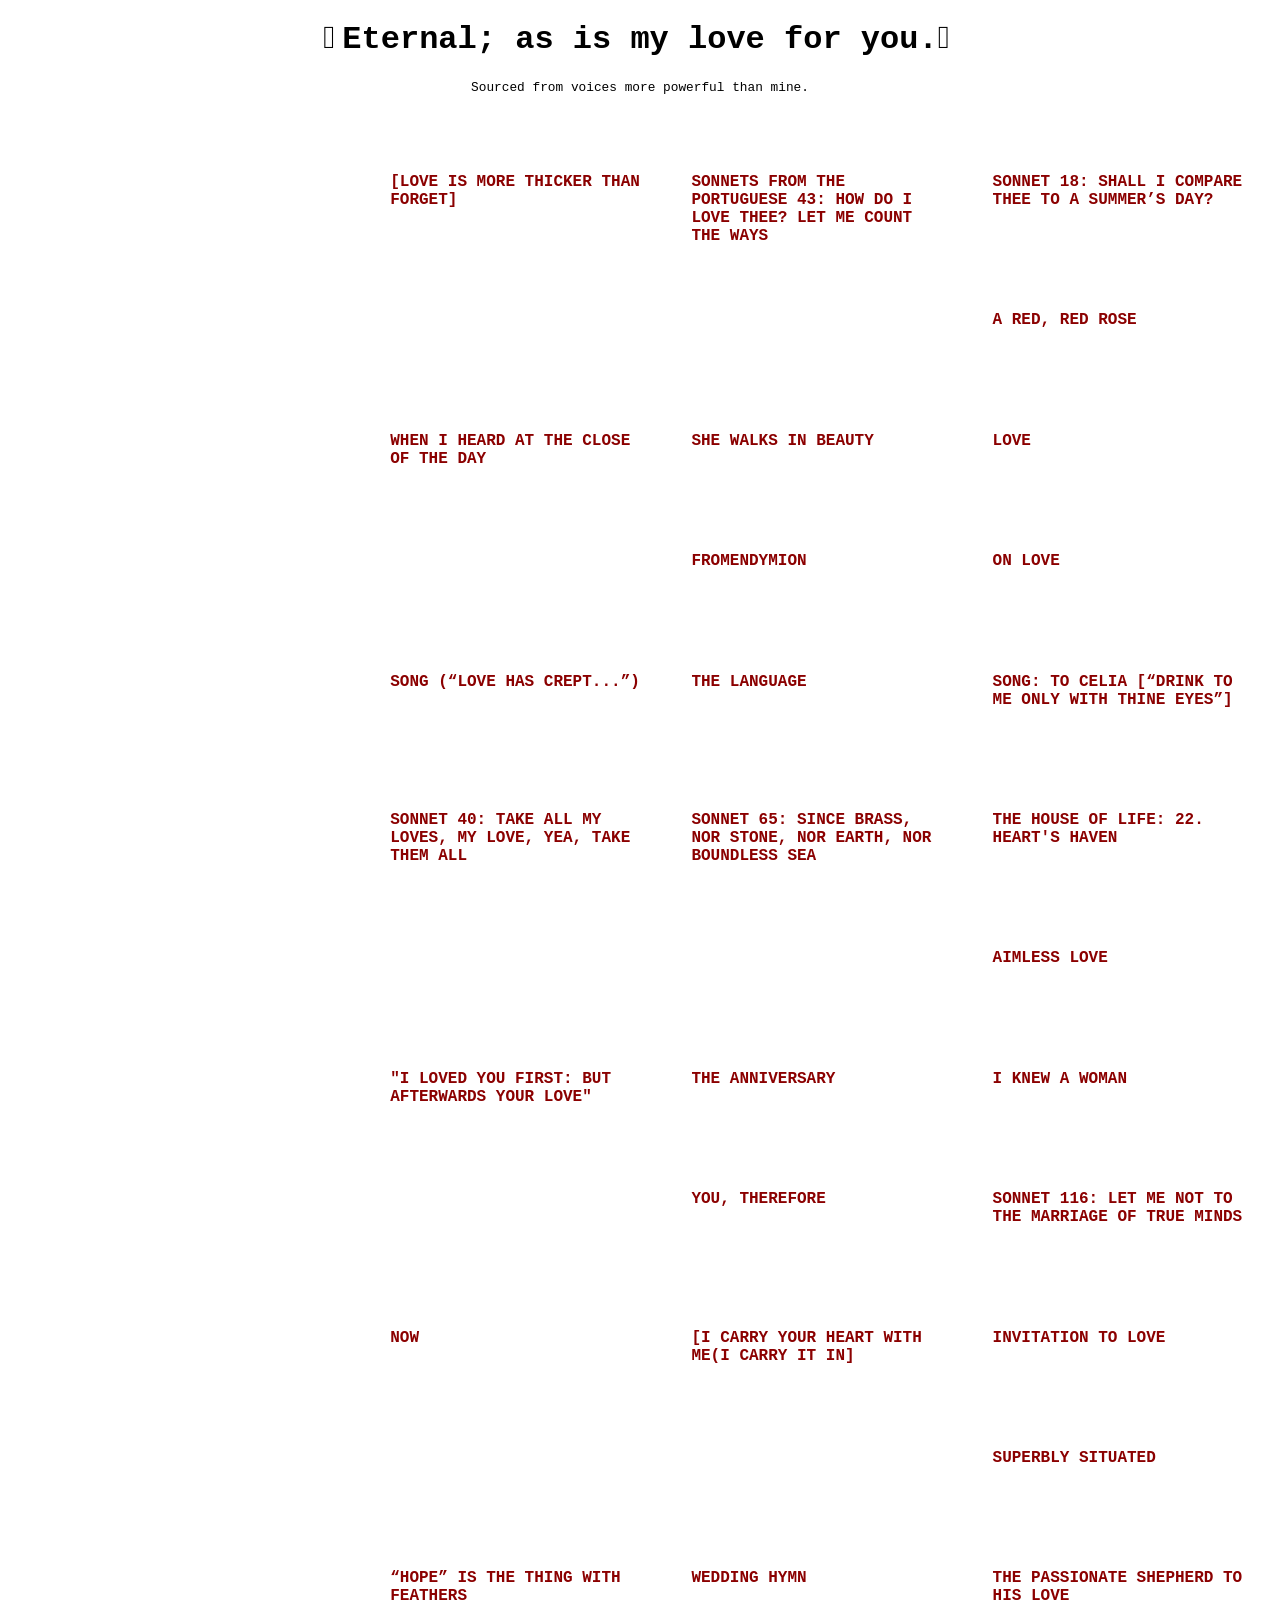
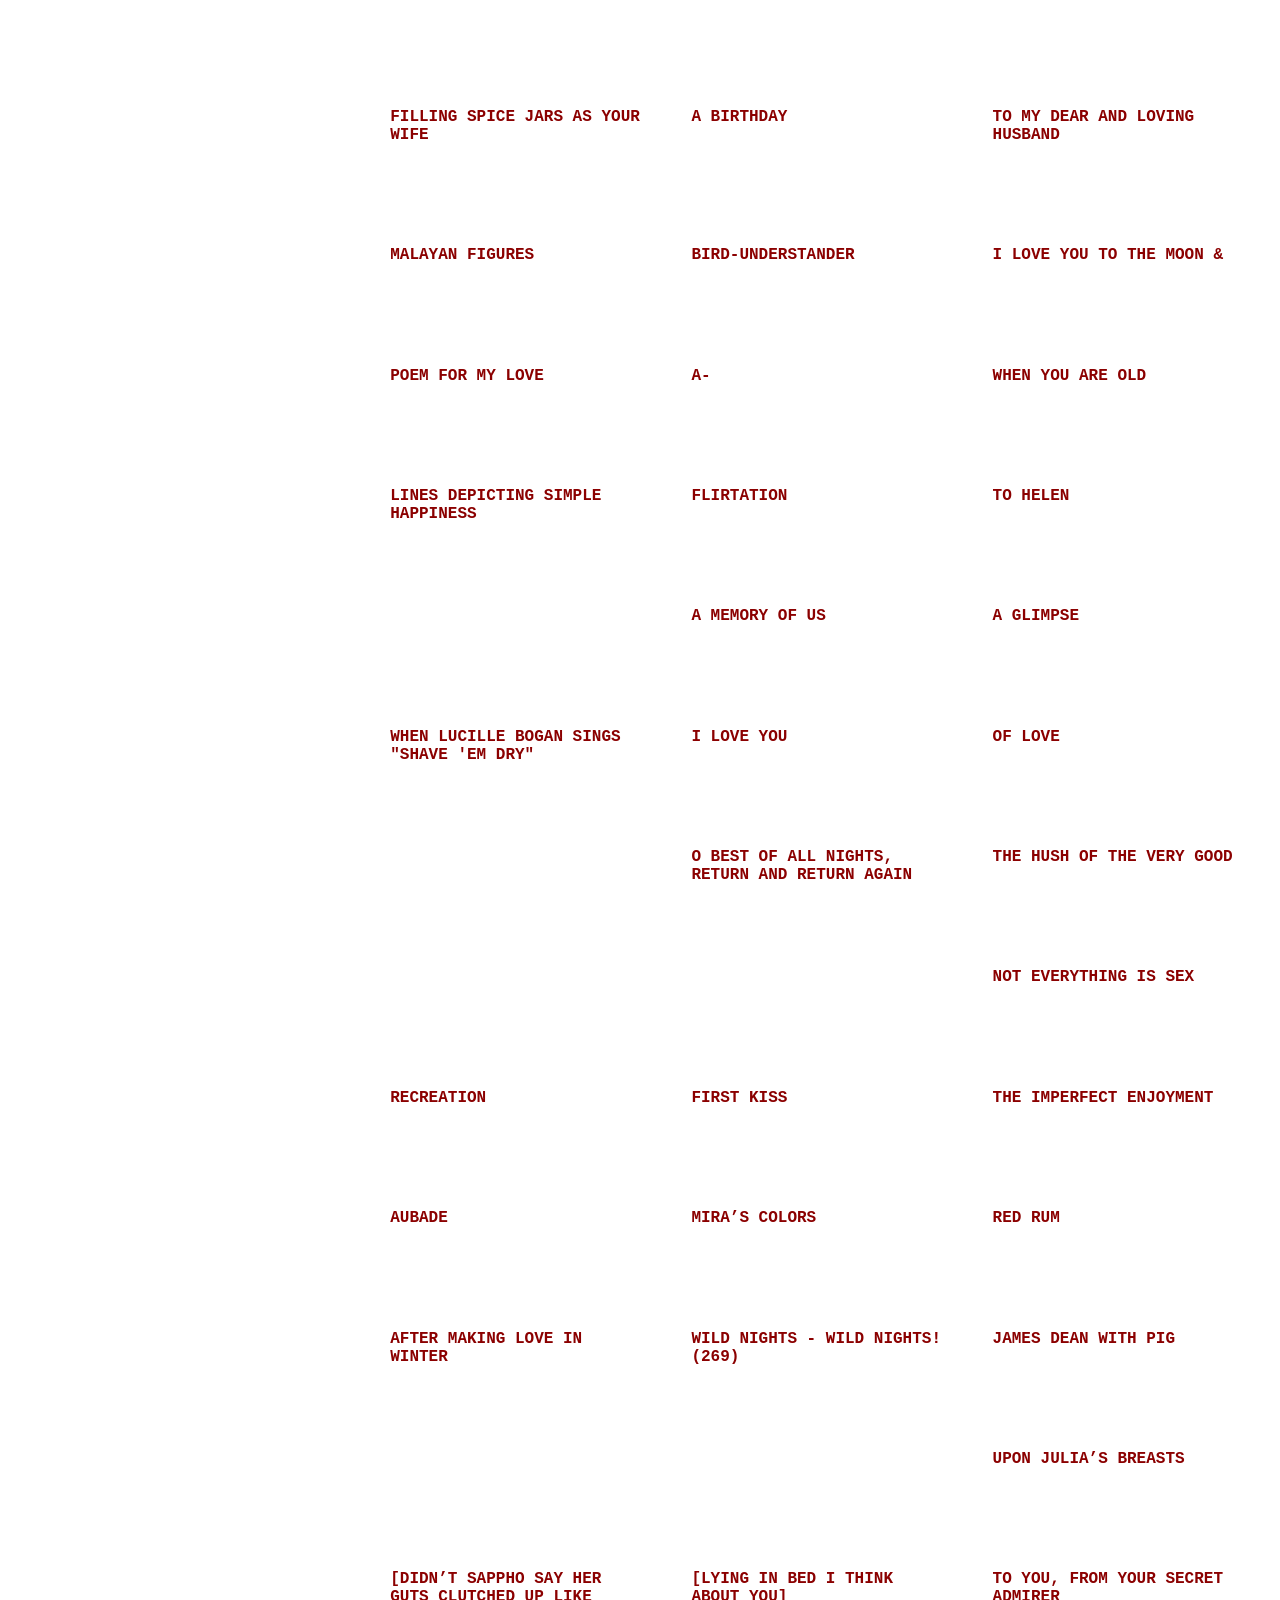
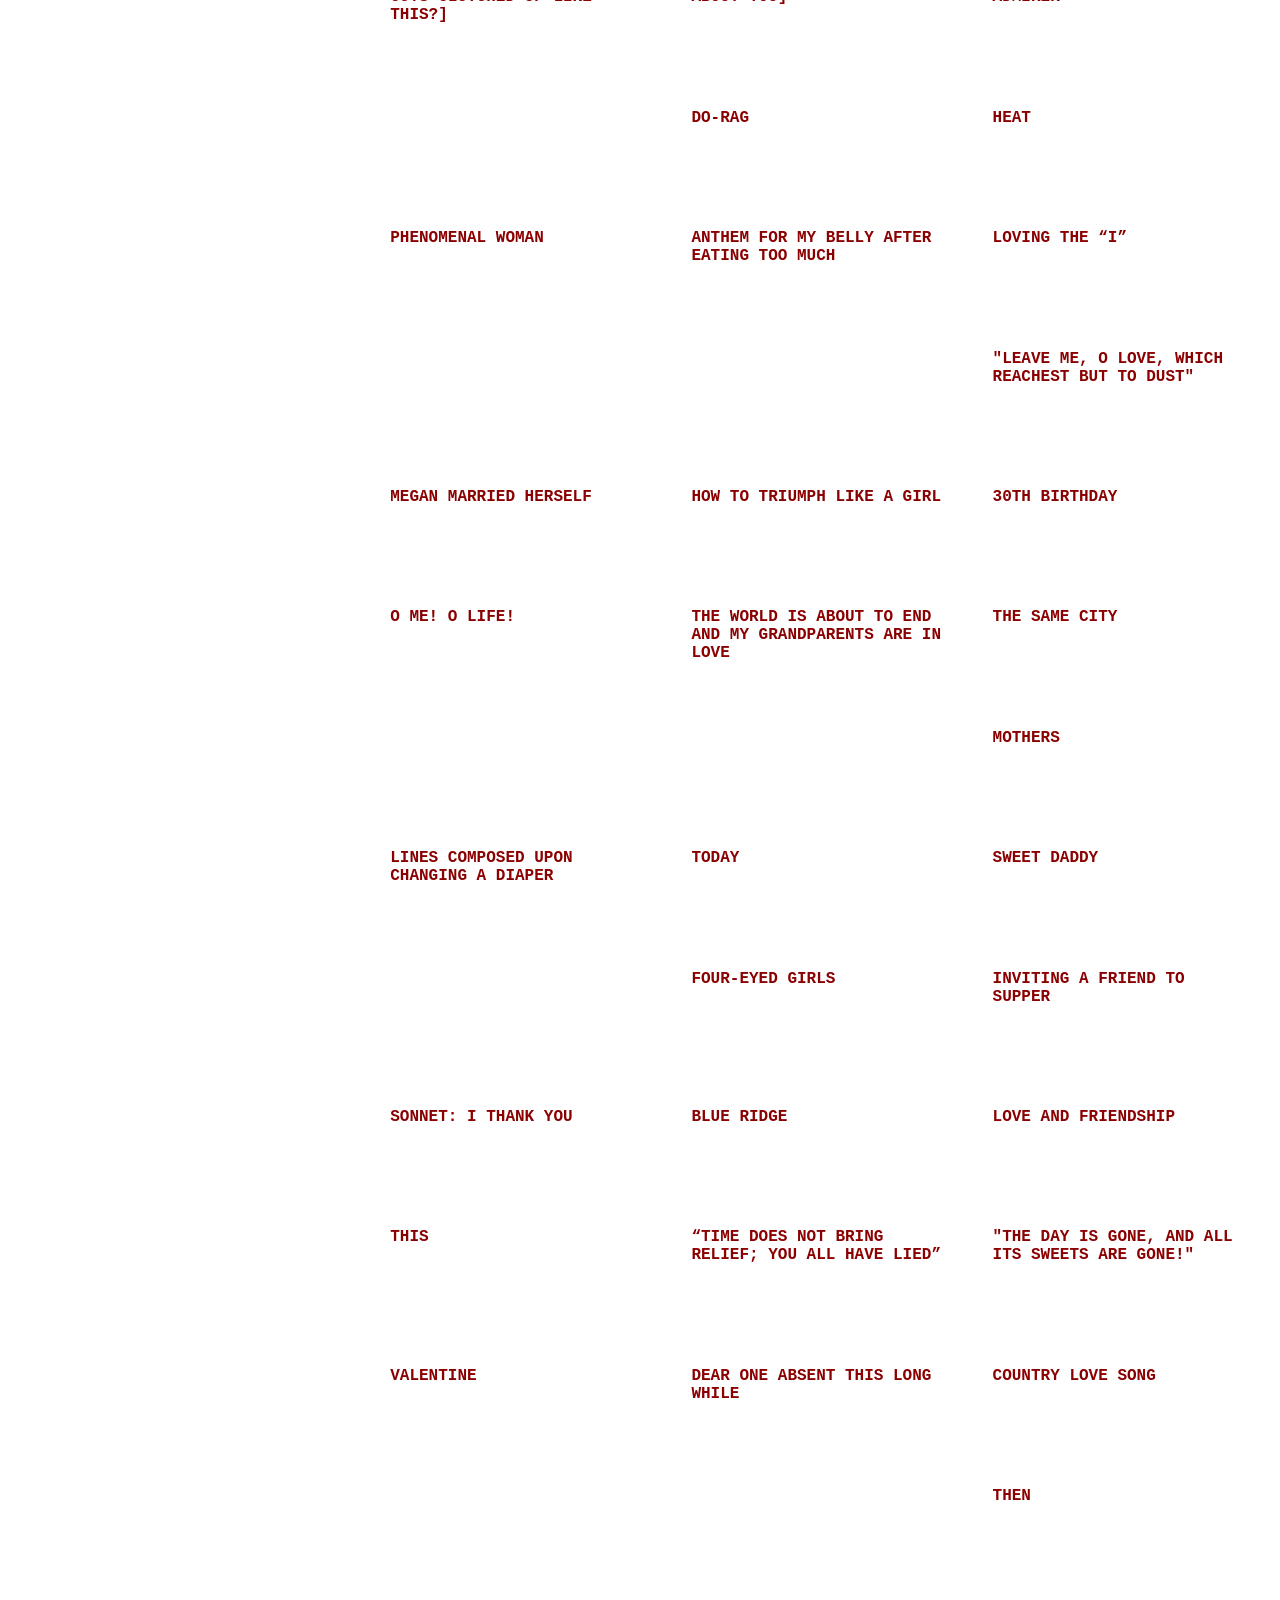
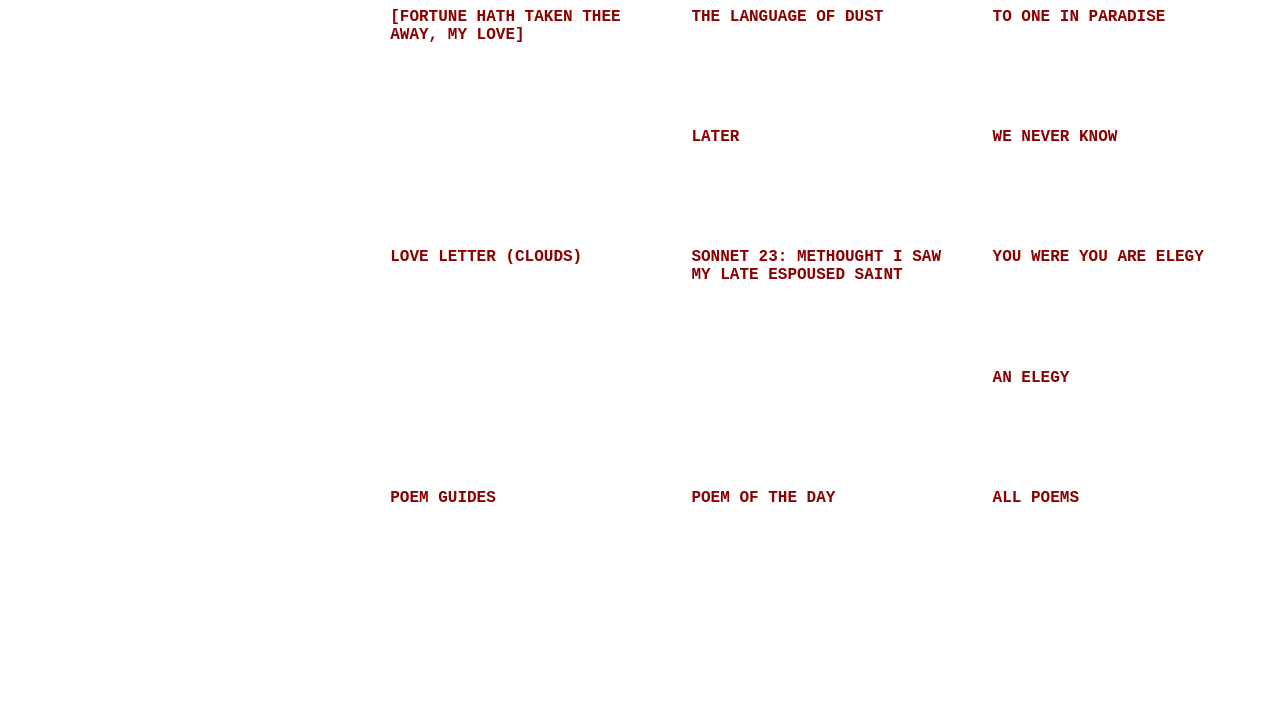
==== commit 634761b5: "yes" ====
--- a/index.html
+++ b/index.html
@@ -15,7 +15,7 @@
     <div class="top">
         <h1 class="banner"><i class="fa-solid fa-heart"></i>Eternal; as is my love for you.<i
                 class="fa-solid fa-heart"></i></h1>
-        <p class="yeet">Sourced from voices more powerful than mine</p>
+        <p class="yeet">Sourced from voices more powerful than mine.</p>
     </div>
     <div class="container">
         <div class="row">
--- a/style.css
+++ b/style.css
@@ -1,389 +1,51 @@
-* {
-    font-family: Helvetica, sans-serif;
-    margin: 0px;
-    padding: 0px;
+*{
+    font-family: 'Courier New', Courier, monospace;
 }
-
-body {
-    overflow-x: hidden;
-    width: 100%;
+.banner{
+    display: flex;
+    justify-content: center; /* Centers horizontally */
+    align-items: center;
 }
-
-/* ---- TOP OF PAGE ----- */
-
-.mainBanner {
-    position: absolute;
-    top: 0;
-    left: 0;
-    width: 100vw;
-    padding-bottom: 1vw;
-}
-
-.test {
-    padding-top: 0.5vw;
-}
-
-.mainLinks {
-    padding-bottom: 0.5vw;
-}
-
-.title {
-    font-size: 2vw;
-}
-
-.bannerLinks {
-    font-size: 1.25vw;
-    margin-right: 1.5vw;
-    position: relative;
-    display: inline;
-    color: white;
-    text-decoration: none;
-    font-weight: 500;
-}
-
-#bannerLinks {
-    position: relative;
-    margin-left: 12vw;
-    align-content: right;
-}
-#bannerLinks:hover {
-    color: #e6e6e6;
+.body{
+    display: flex;
+    justify-content: center; /* Centers horizontally */
+    align-items: center;
 }
 
 
-#dropbtn {
-    color: white;
-    margin-left: 12vw;
-    margin-top: -1vw;
-    font-size: 2.5vw;
+/* ---- poems page ----*/
+a{
+    text-decoration: none;
+    color: darkred;
 }
-
-
-.dropdown {
-    position: relative;
-    display: inline-block;
-
+.yeet {
+    font-size: 1vw;
+    display: flex;
+    justify-content: center;
+    align-items: center;
 }
-
-.dropdown-content {
-    display: none;
-    position: absolute;
-    background-color: white;
-    min-width: 180px;
-    box-shadow: 0px 8px 16px 0px rgba(0, 0, 0, 0.2);
-    z-index: 1;
-    margin-left: 50%;
-    font-size: 1.25vw;
-
-}
-
-
-.dropdown-content a {
-    color: black;
-    padding: 12px 16px;
-    text-decoration: none;
-    display: block;
-
-
-}
-
-
-.dropdown-content a:hover {
-    background-color: #ddd;
-}
-
-
-.dropdown:hover .dropdown-content {
-    display: block;
-}
-
-#bannerIMG {
-    font-size: 4vw;
-    display: inline;
-    margin-top: 1vw;
-    margin-left: 2vw;
-    max-width: 100vw;
-}
-
-#bannerIMG,
-#dropbtn {
-    background: linear-gradient(to right, #54911B, #54911B 49%, white 50%);
-    background-clip: text;
-    -webkit-background-clip: text;
-    -webkit-text-fill-color: transparent;
-    background-size: 200% 100%;
-    transition: background-position .5s ease;
-    background-position: 100%;
-}
-
-#dropdownLink {
-    background: linear-gradient(to right, #54911B, #54911B 49%, black 50%);
-    background-clip: text;
-    -webkit-background-clip: text;
-    -webkit-text-fill-color: transparent;
-    background-size: 200% 100%;
-    transition: background-position .5s ease;
-    background-position: 100%;
-}
-
-#bannerIMG:hover,
-#dropbtn:hover,
-#dropdownLink:hover {
-    background-position: 0 100%;
-    color: green;
-    cursor: pointer;
-}
-
-
-.mainLinks {
-    position: absolute;
-    margin-left: 20vw;
-    margin-top: -2vw;
-}
-
-
-/* ----- IMAGE FOR PAGE ----- */
-.bgImage {
-    width: 120%;
-    height: auto;
-    opacity: 0.6;
-}
-
-.imageSection {
-    background-color: black;
-    width: 101vw;
-}
-
-
-/* ----- MIDDLE OF PAGE ------*/
-.midOfPage {
-    position: relative;
-}
-
-.midPageTitle {
-    top: 30%;
-    left: 50%;
-    -ms-transform: translate(-50%, -50%);
-    transform: translate(-50%, -50%);
-}
-
-.midPageTitle,
-.midPageText {
-    position: absolute;
-    color: white;
-}
-
-.midPageTitle {
-    font-weight: 700;
-    font-size: 2.5vw;
-}
-
-.midPageText {
-    font-size: 1.5vw;
-    font-weight: 300;
-    top: 38%;
-    left: 50%;
-    -ms-transform: translate(-50%, -50%);
-    transform: translate(-50%, -50%);
-}
-
-
-/* -------- MAIN BUTTON ------ */
-.mainButtonDiv {
-    margin: 0;
-    position: absolute;
-    top: 65%;
-    left: 50%;
-    -ms-transform: translate(-50%, -50%);
-    transform: translate(-50%, -50%);
-}
-
-.mainButton {
-    padding: 1.25vw 2.75vw;
-    text-align: center;
-    background-color: #40B510;
-    border: none;
-    font-weight: 550;
-    font-size: 1.5vw;
-    color: white;
-    border-radius: 1vw;
-    transition: all .2s ease-in-out;
-}
-
-.mainButton:hover {
-    cursor: pointer;
-    background-color: #309C04;
-    transform: scale(1.1);
-}
-
-/* MAIN LINK*/
-.mainPageLink {
-    text-decoration: none;
-    color: white;
-}
-
-/* ---------- DOWN ARROW TO TRANSITION FROM IMAGE TO INITIATIVES*/
-#downArrowImage-Cards {
-    font-size: 3vw;
-    position: absolute;
-    left: 50%;
-    margin-top: 1.75vw;
-    transition: all .2s ease-in-out;
-}
-#downArrowImage-Cards1 {
-    font-size: 3vw;
-    position: absolute;
-    top: 185%;
-    left: 50%;
-    margin-top: 1.75vw;
-    transition: all .2s ease-in-out;
-}
-
-#downArrowImage-Cards:hover, #downArrowImage-Cards1:hover {
-    transform: scale(1.2);
-    cursor: pointer;
-}
-
-.scrollShortcuts {
-    text-decoration: none;
-    color: black;
-}
-
-/* ------- TITLE FOR INITIATIVES -------*/
-.initiativeBackground {
-    width: 100vw;
-    height: 50vw;
-    margin-top: 6vw;
-}
-.initiativesTitle {
-    position: absolute;
-    top: 100%;
-    margin-top: 0.75vw;
-    margin-left: 0.75vw;
-    width: 100vw;
-    padding-top: 2vw;
-}
-
-.initiative {
-    font-size: 2.5vw;
-    font-weight: 300;
-    display: inline;
-    margin-left: 1.5vw;
-}
-
-.viewAllButton {
-    position: absolute;
-    left: 85%;
-    text-decoration: none;
-    color: grey;
-    display: inline;
-}
-
-.viewAllButton:hover {
-    text-decoration: underline;
-}
-
-/* -------- CARDS FOR MAIN PAGE --------*/
-.card {
-    margin: 0;
-    position: absolute;
-    top: 115%;
-    left: 5%;
-    margin-bottom: 10vw;
-    margin-top: 1vw;
-    display: inline;
-}
-
-
-.containerCard {
-    padding: 2px 16px;
-    display: inline-block;
-    margin-right: 2vw;
-}
-
-.card0,
-.card1,
-.card2 {
-    display: inline-block;
-    margin-right: 5vw;
-    box-shadow: 0 1vw 3vw 0 rgba(0, 0, 0, 0.3);
-    margin-bottom: 10vw;
-    padding-right: 8vw;
-    
-}
-
-.card0:hover,
-.card1:hover,
-.card2:hover {
-    background-color: #e6e6e6;
-    cursor: pointer;
-}
-
-.initiativeCardTitle {
-    position: absolute;
-    top: 0;
-    margin-top: 1vw;
-}
-
-.initiativeInfo {
-    position: absolute;
-    top: 0;
-    margin-top: 3vw;
-}
-
-.cardImage {
-    max-width: 12vw;
-    height: 12vw;
-}
-
-
-
-/* ------- ABOUT US --------- */
-.aboutUsSection {
-    position: absolute;
-    top: 180%;
-    margin-top: 10vw;
-    width: 100vw;
-    padding-bottom: 10vw;
-    background: linear-gradient(5deg, transparent 0%, #84EB2D 0%, #84EB2D 50%, transparent 50%);
-}
-.aboutUsTitle {
-    font-size: 2.5vw;
-    font-weight: 300;
-    display: inline;
-    margin-left: 2.25vw;
-}
-.aboutUsInfo {
-    margin-top: 1vw;
-    margin-left: 1vw;
-    width: 100vw;
-    overflow: hidden;
-    overflow-wrap: break-word;
-    display: inline-block;
-}
-.aboutUsText {
-    overflow-wrap: break-word;
-    margin-right: 4vw;
-    margin-left: 1.75vw;
-    font-size: 1.75vw;
-    display: inline-block;
-    padding-right: 35vw;
-}
-.placeholderPicOfPeople {
-    width: 30vw;
-    display: inline-block;
-    position: absolute;
-    top: 10%;
-    right: 5%;
-    
-}
-
-
-
-
-/* ------ MOBILE -------- */
-@media only screen and (max-width: 600px) {
-    .bannerLinks {
-        font-size: 2vw;
-    }
-}+.container{
+		width:100%;
+		max-width:1200px;
+		padding:15px;
+		margin:0px auto;
+        margin-top: 5%;
+        margin-left: 25%; 
+	}
+	.row{
+		margin:0px auto;
+		width:100%;
+	}
+	.text-col{
+		width:50%;
+		max-width:250px;
+		color:#333;
+		font-weight:500;
+		text-transform:uppercase;
+		float:left;
+        margin-bottom: 8vw;
+        padding-left: 4vw;
+	}
+	.clear{
+		clear:both;
+	}
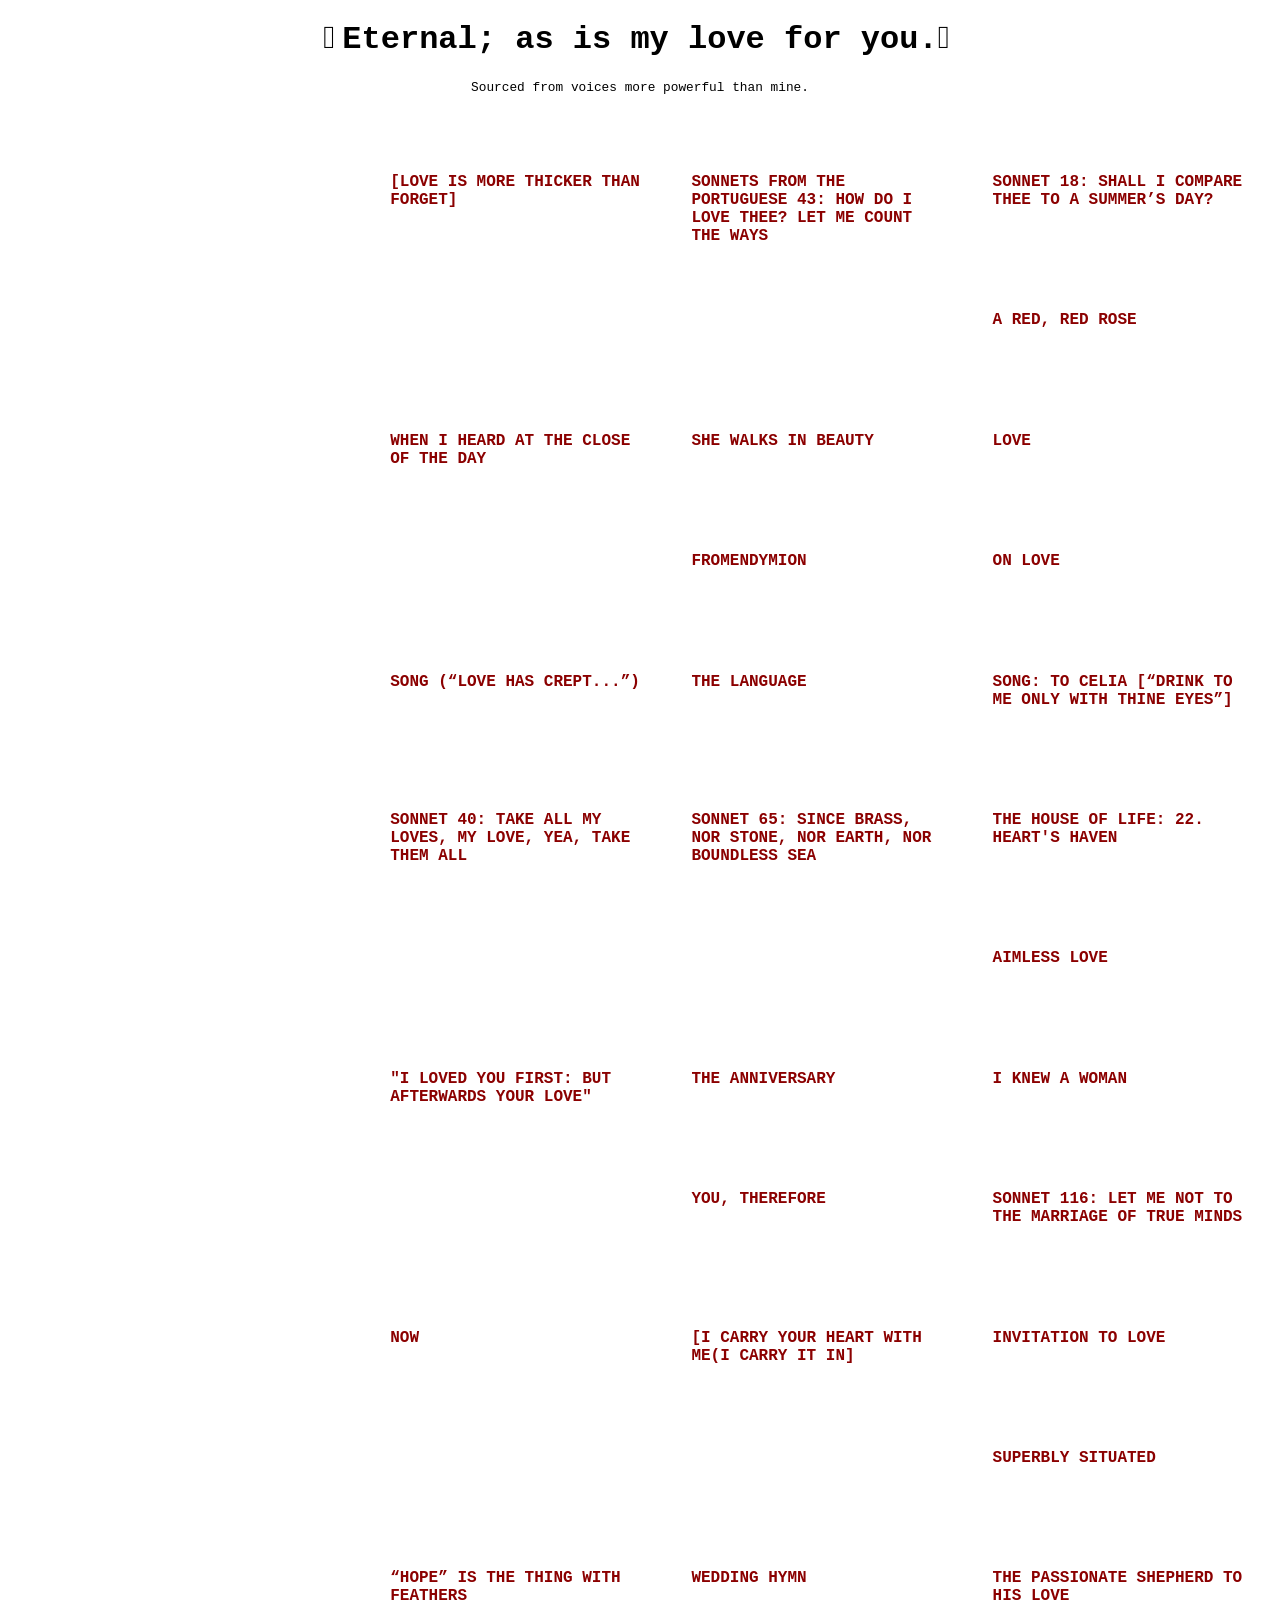
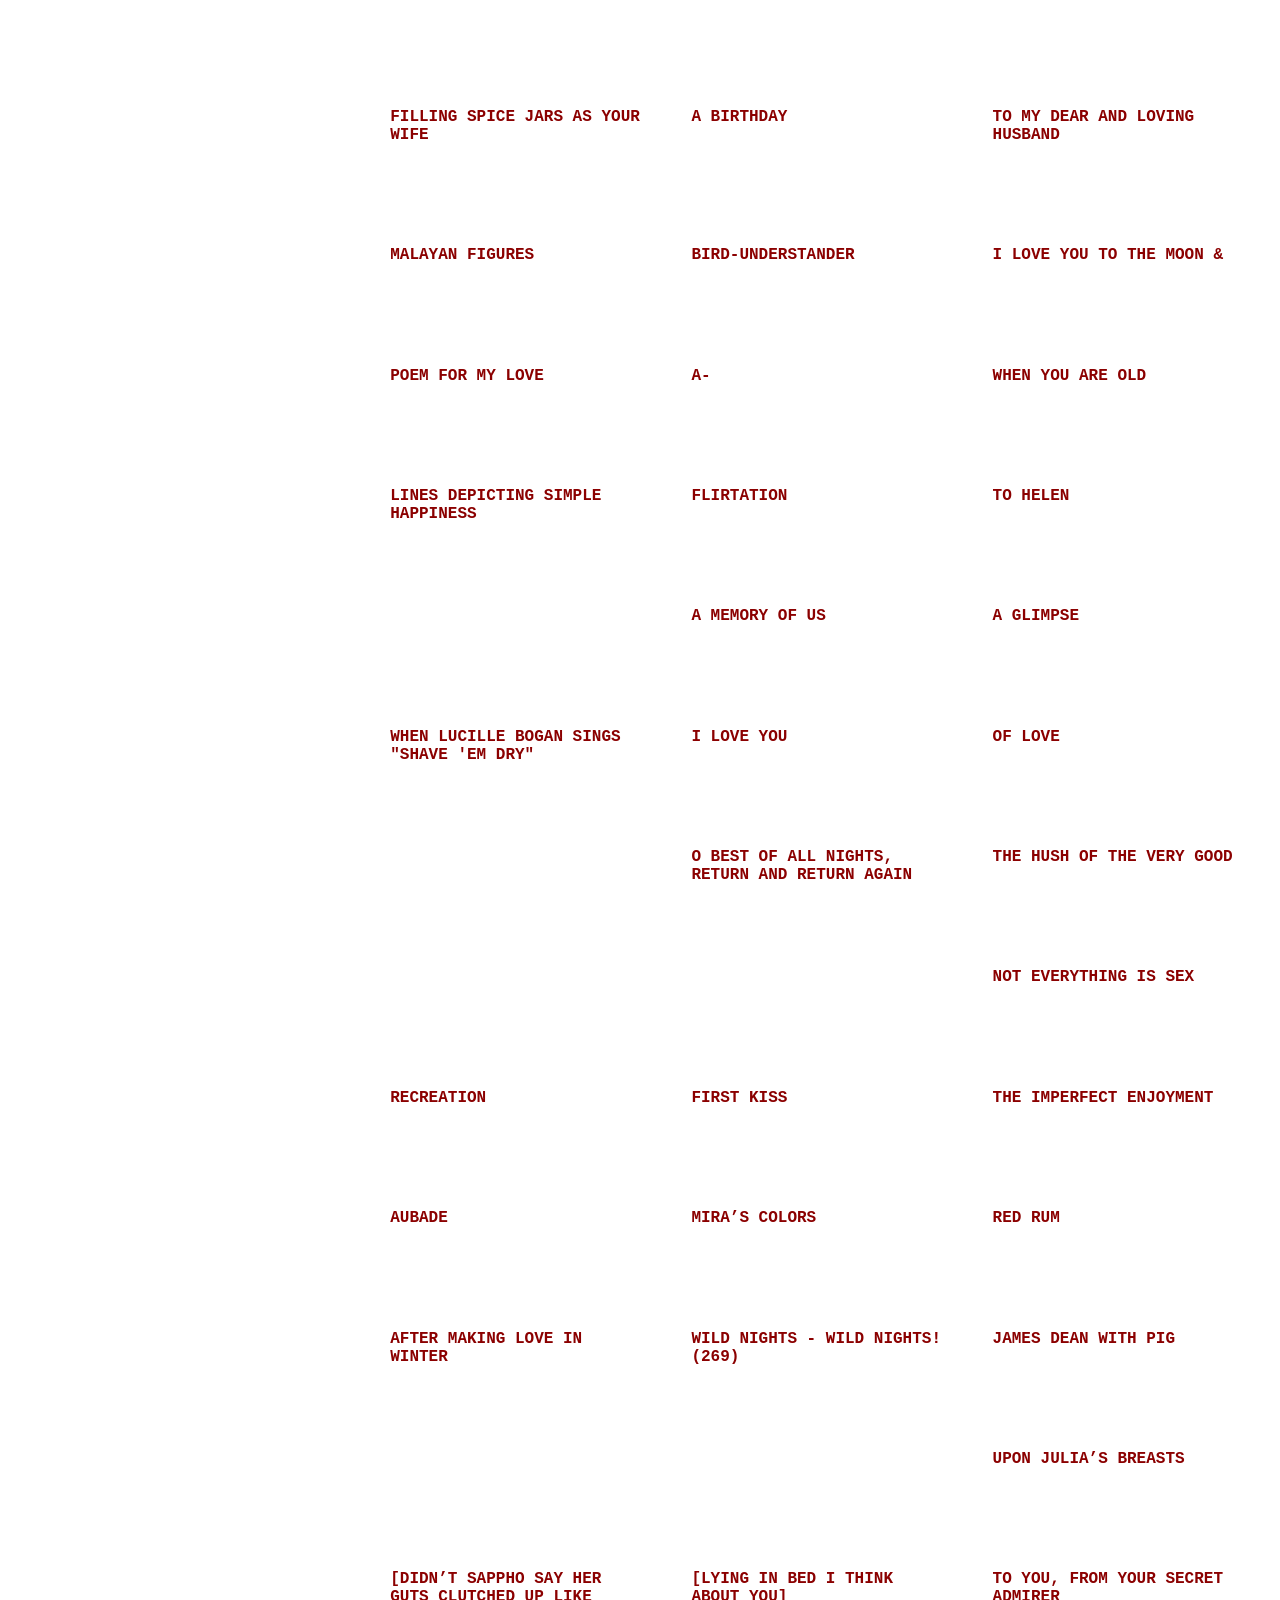
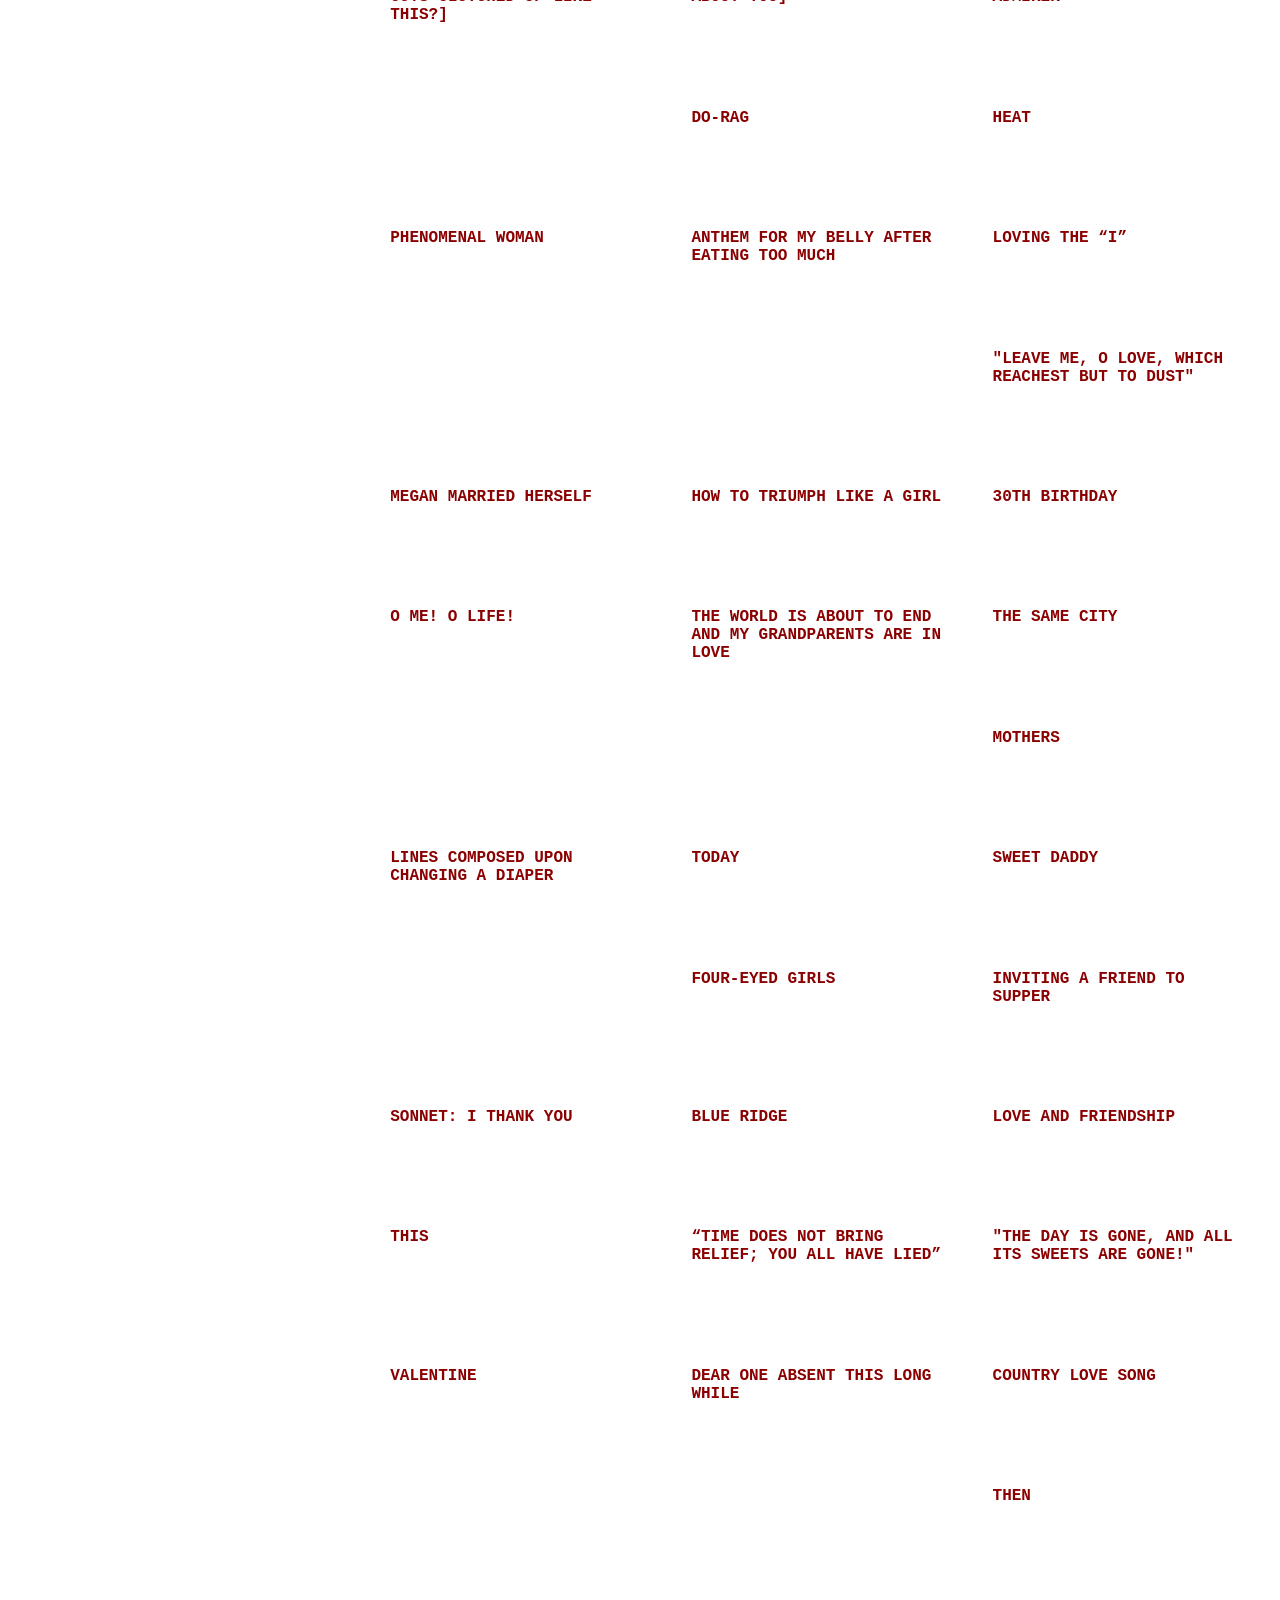
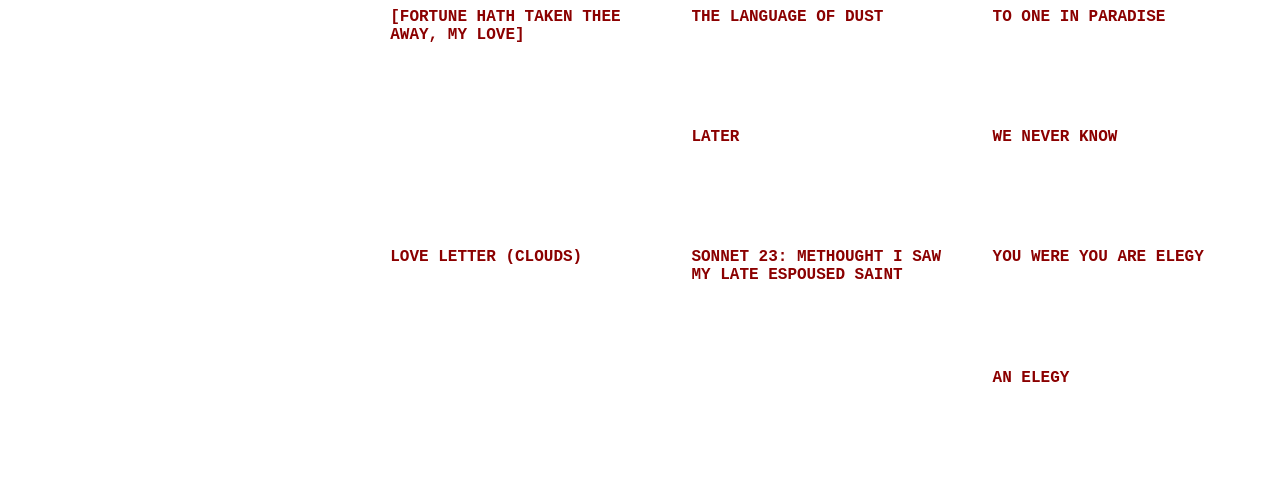
==== commit 361e284e: "fixed" ====
--- a/index.html
+++ b/index.html
@@ -607,25 +607,9 @@
             </div>
             <div class="clearfix"></div>
         </div>
-
-        <div class="row">
-            <div class="text-col">
-                <strong><a href="https://www.poetryfoundation.org/poems/guides">Poem Guides</a></strong>
-            </div>
-            <div class="text-col">
-                <strong><a href="https://www.poetryfoundation.org/poems/poem-of-the-day">Poem of the Day</a></strong>
-            </div>
-            <div class="clearfix"></div>
-        </div>
-
-        <div class="row">
-            <div class="text-col">
-                <strong><a href="https://www.poetryfoundation.org/poems/browse">All Poems</a></strong>
-            </div>
-            <div class="text-col">
-                <strong><a href="#"></a></strong>
-            </div>
-            <div class="clearfix"></div>
+            <div class="clearfix"></div>
+        </div>
+
         </div>
     </div>
 
